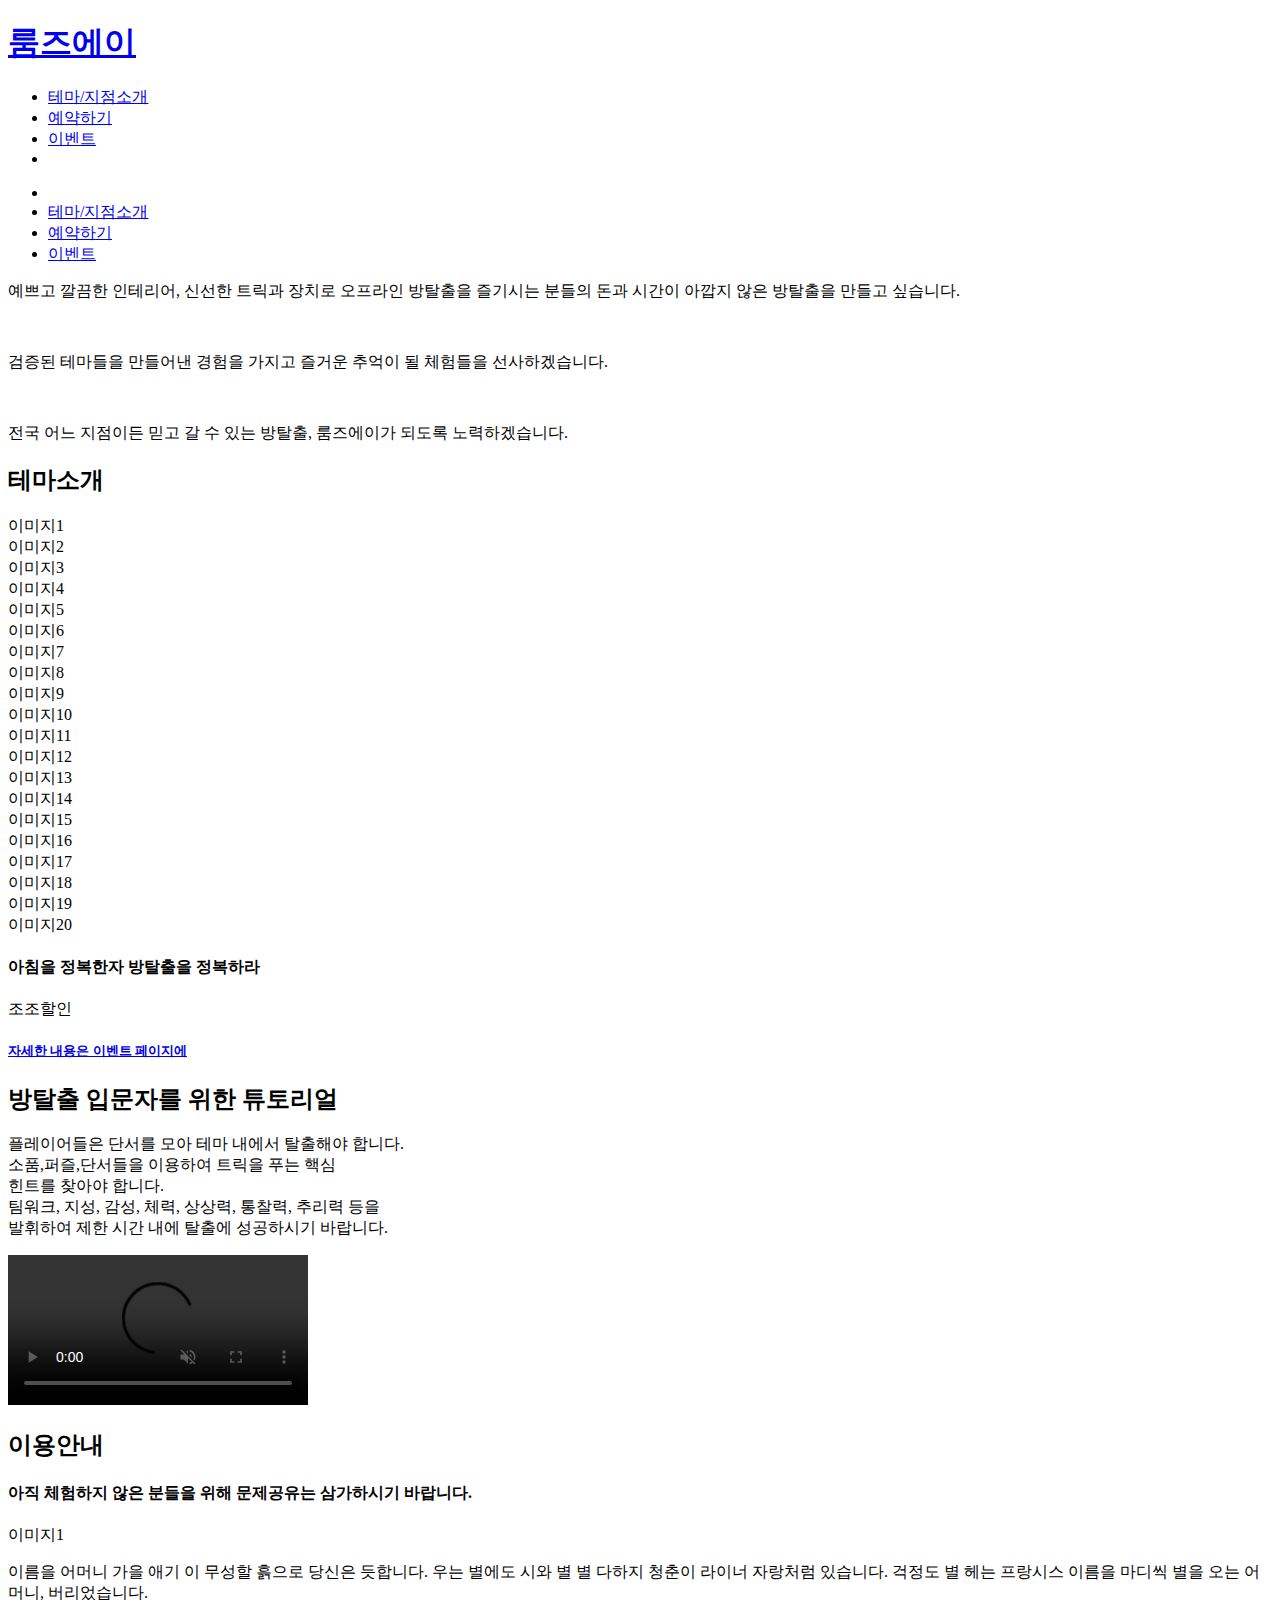
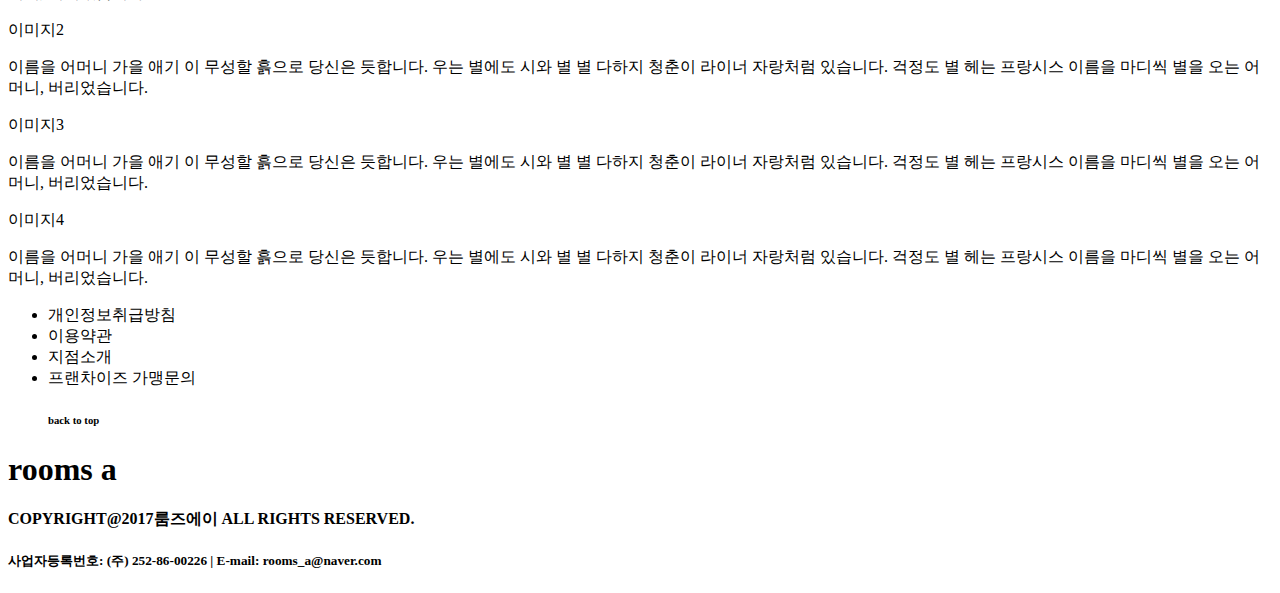
==== index.html @ 0dbb4fbe "Add files via upload" ====
<!DOCTYPE html>
<html lang="ko">
<head>
    <meta charset="UTF-8">
    <meta http-equiv="X-UA-Compatible" content="IE=edge">
    <meta name="viewport" content="width=device-width, initial-scale=1.0">
    <title>wireframe_main</title>
    <link rel="stylesheet" href="./css/reset.css">
    <link rel="stylesheet" href="./css/xeicon.min.css">
    <link rel="stylesheet" href="./css/roomsa_wireframe_main_pc.css">
    <link rel="stylesheet" href="./css/roomsa_wireframe_main_tab.css" media="(max-width:1024px) and (min-width:0px)" >
    <link rel="stylesheet" href="./css/roomsa_wireframe_main_mob.css" media="(max-width:420px) and (min-width:0px)" >
    <script src="./js/jquery-3.6.0.min.js"></script>
    <script src="./js/roomsa_wireframe_main.js"></script>
</head>
<body>
    <!-- 헤더 -->
    <div class="hdrWrap">
       <div class="header">
            <div class="logo">
                <h1><a href="#">룸즈에이</a></h1>
            </div>
            <ul class="nav">
                <li><a href="./roomsa_wireframe_sub1.html">테마/지점소개</a></li>
                <li><a href="./roomsa_wireframe_sub2.html">예약하기</a></li>
                <li><a href="./roomsa_wireframe_sub3.html">이벤트</a></li>
                <li><i class="xi-bars"></i></li>
            </ul>
            <div class="mbnav">
                <ul class="bar">
                    <li><i class="xi-close"></i></li>
                    <li><a href="./roomsa_wireframe_sub1.html">테마/지점소개</a></li>
                    <li><a href="./roomsa_wireframe_sub2.html">예약하기</a></li>
                    <li><a href="./roomsa_wireframe_sub3.html">이벤트</a></li>
                </ul>
            </div>
       </div>
    </div>

    <!-- 메인 -->
    <div class="mainWrap">
        <div class="main">
            <div class="article">
                <div class="image"></div>
                <div class="texts">
                    <p>예쁘고 깔끔한 인테리어, 신선한 트릭과 장치로 오프라인 방탈출을  즐기시는 분들의 돈과 시간이 아깝지 않은 방탈출을 만들고 싶습니다.</p> 
                    <br> 
                    <p>검증된 테마들을 만들어낸 경험을 가지고  즐거운 추억이 될 체험들을 선사하겠습니다.</p> 
                    <br> 
                    <p>전국 어느 지점이든 믿고 갈 수 있는 방탈출, 룸즈에이가 되도록 노력하겠습니다.</p>
                </div>
            </div>
        </div>
    </div>

    <!-- 컨텐츠1 -->
    <div class="cntWrap cntWrap01">
        <div class="content cnt01">
            <div class="header">
                <h2>테마소개</h2>
            </div>
            <div class="section">
                <!-- 움직이는 애 너비가 500%  -->
                <div class="artGroup">
                    <!-- 너비가 100% /5  -->
                    <div class="art a1">
                        <div class="article">
                            <div class="image i1"><span>이미지1</span></div>
                        </div>
                        <div class="article">
                            <div class="image i2"><span>이미지2</span></div>
                        </div>
                        <div class="article">
                            <div class="image i3"><span>이미지3</span></div>
                        </div>
                        <div class="article">
                            <div class="image i4"><span>이미지4</span></div>
                        </div>
                    </div>
                    <div class="art a2">
                        <div class="article">
                            <div class="image i5"><span>이미지5</span></div>
                        </div>
                        <div class="article">
                            <div class="image i6"><span>이미지6</span></div>
                        </div>
                        <div class="article">
                            <div class="image i7"><span>이미지7</span></div>
                        </div>
                        <div class="article">
                            <div class="image i8"><span>이미지8</span></div>
                        </div>
                    </div>
                    <div class="art a3">
                        <div class="article">
                            <div class="image i9"><span>이미지9</span></div>
                        </div>
                        <div class="article">
                            <div class="image i10"><span>이미지10</span></div>
                        </div>
                        <div class="article">
                            <div class="image i11"><span>이미지11</span></div>
                        </div>
                        <div class="article">
                            <div class="image i12"><span>이미지12</span></div>
                        </div>
                    </div>
                    <div class="art a4">
                        <div class="article">
                            <div class="image i13"><span>이미지13</span></div>
                        </div>
                        <div class="article">
                            <div class="image i14"><span>이미지14</span></div>
                        </div>
                        <div class="article">
                            <div class="image i15"><span>이미지15</span></div>
                        </div>
                        <div class="article">
                            <div class="image i16"><span>이미지16</span></div>
                        </div>
                    </div>
                    <div class="art a5">
                        <div class="article">
                            <div class="image i17"><span>이미지17</span></div>
                        </div>
                        <div class="article">
                            <div class="image i18"><span>이미지18</span></div>
                        </div>
                        <div class="article">
                            <div class="image i19"><span>이미지19</span></div>
                        </div>
                        <div class="article">
                            <div class="image i20"><span>이미지20</span></div>
                        </div>
                    </div>
                </div>
                <div class="btns">
                    <div class="btn">
                        <div class="btnLeft">
                            <i class="xi-angle-left"></i>
                        </div>
                        <div class="btnRight">
                            <i class="xi-angle-right"></i>
                        </div>
                    </div>
                </div>
            </div>
        </div>
    </div>
        
    <!-- 배너1 -->
    <div class="bnrWrap bnrWrap01">
        <div class="banner banner01">
            <h4>아침을 정복한자 방탈출을 정복하라</h4>
            <div class="image i1"><span>조조할인</span></div>
            <h5><a href="./roomsa_wireframe_sub3.html">자세한 내용은 이벤트 페이지에</a></h5>
        </div>
    </div>

    <!-- 배너2 -->
    <div class="bnrWrap bnrWrap02">
        <div class="banner banner02">
            <div class="header">
                <h2>방탈출 입문자를 위한 튜토리얼</h2>
                <p>플레이어들은 단서를 모아 테마 내에서 탈출해야 합니다. <br> 소품,퍼즐,단서들을 이용하여 트릭을 푸는 핵심 <br> 힌트를 찾아야 합니다. <br> 팀워크, 지성, 감성, 체력, 상상력, 통찰력, 추리력 등을 <br> 발휘하여 제한 시간 내에 탈출에 성공하시기 바랍니다.  </p>
            </div>
            <div class="section">
                <div class="video">
                    <video src="./css/video/video23.mp4" controls muted loop ></video>
                </div>
            </div>
        </div>
    </div>

    <!-- 컨텐츠2 -->
    <div class="cntWrap cntWrap02">
        <div class="content cnt02">
            <div class="header">
                <h2>이용안내</h2>
                <h4>아직 체험하지 않은 분들을 위해 문제공유는 삼가하시기 바랍니다.</h4>
            </div>
            <div class="section">
               <div class="article">
                   <div class="image i1"><span>이미지1</span></div>
                   <div class="texts">
                       <p>이름을 어머니 가을 애기 이 무성할 흙으로 당신은 듯합니다. 우는 별에도 시와 별 별 다하지 청춘이 라이너 자랑처럼 있습니다. 걱정도 별 헤는 프랑시스 이름을 마디씩 별을 오는 어머니, 버리었습니다.</p>
                   </div>
               </div>
               <div class="article">
                   <div class="image i2"><span>이미지2</span></div>
                   <div class="texts">
                       <p>이름을 어머니 가을 애기 이 무성할 흙으로 당신은 듯합니다. 우는 별에도 시와 별 별 다하지 청춘이 라이너 자랑처럼 있습니다. 걱정도 별 헤는 프랑시스 이름을 마디씩 별을 오는 어머니, 버리었습니다.</p>
                   </div>
               </div>
               <div class="article">
                   <div class="image i3"><span>이미지3</span></div>
                   <div class="texts">
                       <p>이름을 어머니 가을 애기 이 무성할 흙으로 당신은 듯합니다. 우는 별에도 시와 별 별 다하지 청춘이 라이너 자랑처럼 있습니다. 걱정도 별 헤는 프랑시스 이름을 마디씩 별을 오는 어머니, 버리었습니다.</p>
                   </div>
               </div>
               <div class="article">
                   <div class="image i4"><span>이미지4</span></div>
                   <div class="texts">
                       <p>이름을 어머니 가을 애기 이 무성할 흙으로 당신은 듯합니다. 우는 별에도 시와 별 별 다하지 청춘이 라이너 자랑처럼 있습니다. 걱정도 별 헤는 프랑시스 이름을 마디씩 별을 오는 어머니, 버리었습니다.</p>
                   </div>
               </div>
            </div>
        </div>
    </div>

    <!-- 푸터 -->
    <div class="ftrWrap">
        <div class="footer">
            <div class="ftrTop">
                <div class="ftrTopLeft">
                    <ul class="nav">
                        <li>개인정보취급방침</li>
                        <li>이용약관</li>
                        <li>지점소개</li>
                        <li>프랜차이즈 가맹문의</li>
                    </ul>
                </div>
                <div class="ftrTopRight">
                    <ul class="nav">
                        <i class="xi-caret-up-min"></i>
                        <h6>back to top</h6>
                    </ul>
                </div>
            </div>
            <div class="ftrBtm">
                <div class="header">
                    <h1>rooms a</h1>
                    <h4>COPYRIGHT@2017룸즈에이 ALL RIGHTS RESERVED.</h4>
                    <h5>사업자등록번호: (주) 252-86-00226 | E-mail: rooms_a@naver.com</h5>
                </div>
                <div class="sns">
                    <i class="xi-facebook-official"></i>
                    <i class="xi-instagram"></i>
                    <i class="xi-twitter"></i>
                </div>
            </div>
        </div>
    </div>
</body>
</html>
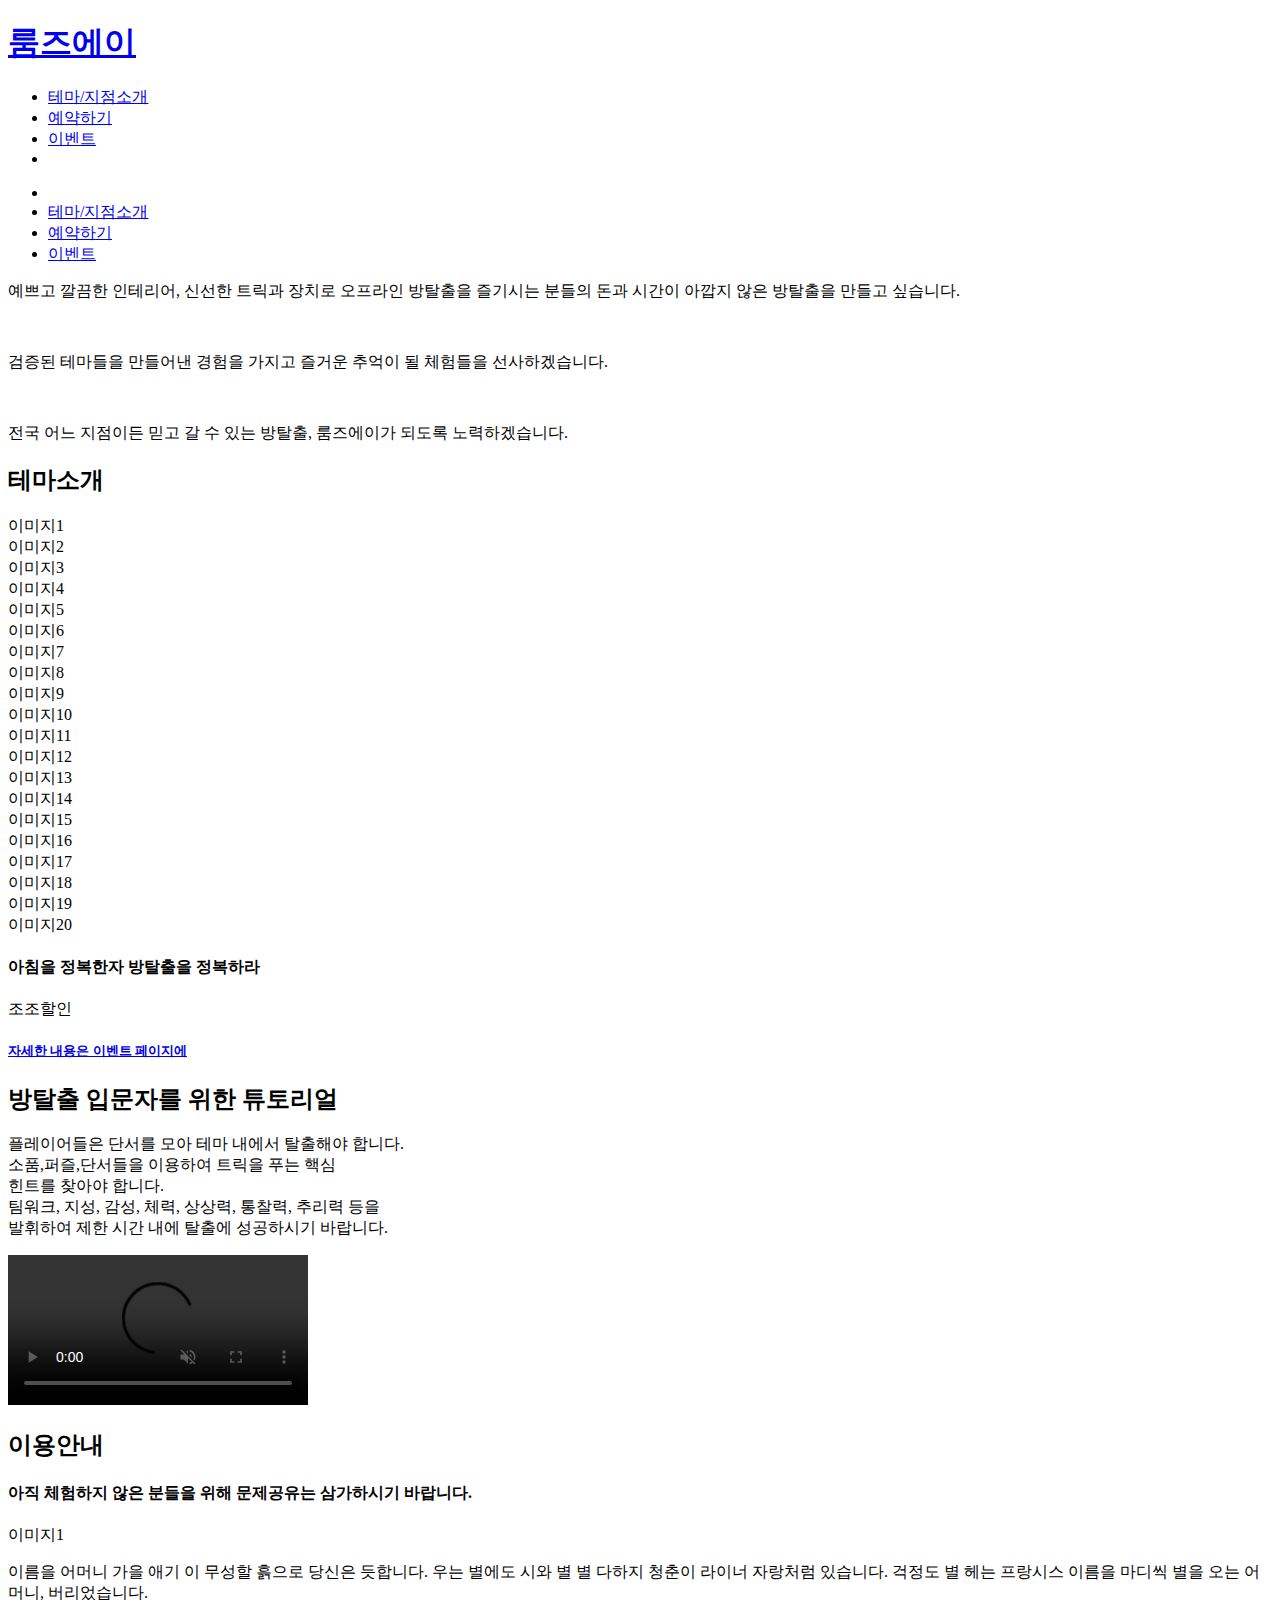
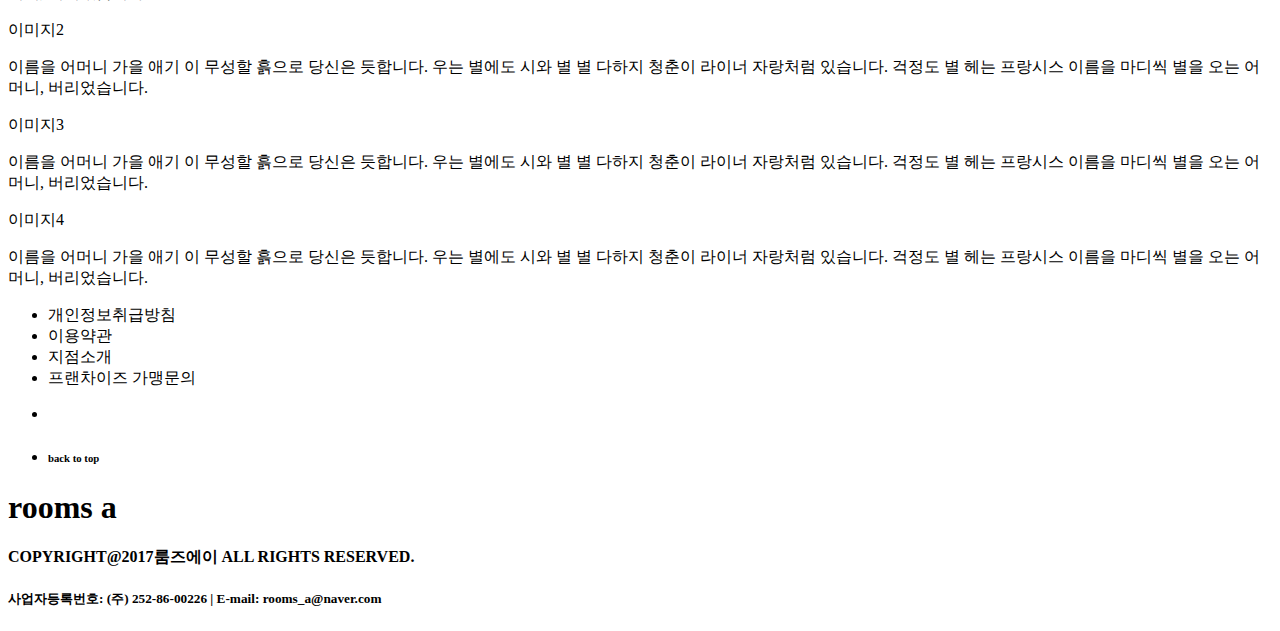
==== commit aa332d37: "commit" ====
--- a/index.html
+++ b/index.html
@@ -1,245 +1,245 @@
-<!DOCTYPE html>
-<html lang="ko">
-<head>
-    <meta charset="UTF-8">
-    <meta http-equiv="X-UA-Compatible" content="IE=edge">
-    <meta name="viewport" content="width=device-width, initial-scale=1.0">
-    <title>wireframe_main</title>
-    <link rel="stylesheet" href="./css/reset.css">
-    <link rel="stylesheet" href="./css/xeicon.min.css">
-    <link rel="stylesheet" href="./css/roomsa_wireframe_main_pc.css">
-    <link rel="stylesheet" href="./css/roomsa_wireframe_main_tab.css" media="(max-width:1024px) and (min-width:0px)" >
-    <link rel="stylesheet" href="./css/roomsa_wireframe_main_mob.css" media="(max-width:420px) and (min-width:0px)" >
-    <script src="./js/jquery-3.6.0.min.js"></script>
-    <script src="./js/roomsa_wireframe_main.js"></script>
-</head>
-<body>
-    <!-- 헤더 -->
-    <div class="hdrWrap">
-       <div class="header">
-            <div class="logo">
-                <h1><a href="#">룸즈에이</a></h1>
-            </div>
-            <ul class="nav">
-                <li><a href="./roomsa_wireframe_sub1.html">테마/지점소개</a></li>
-                <li><a href="./roomsa_wireframe_sub2.html">예약하기</a></li>
-                <li><a href="./roomsa_wireframe_sub3.html">이벤트</a></li>
-                <li><i class="xi-bars"></i></li>
-            </ul>
-            <div class="mbnav">
-                <ul class="bar">
-                    <li><i class="xi-close"></i></li>
-                    <li><a href="./roomsa_wireframe_sub1.html">테마/지점소개</a></li>
-                    <li><a href="./roomsa_wireframe_sub2.html">예약하기</a></li>
-                    <li><a href="./roomsa_wireframe_sub3.html">이벤트</a></li>
-                </ul>
-            </div>
-       </div>
-    </div>
-
-    <!-- 메인 -->
-    <div class="mainWrap">
-        <div class="main">
-            <div class="article">
-                <div class="image"></div>
-                <div class="texts">
-                    <p>예쁘고 깔끔한 인테리어, 신선한 트릭과 장치로 오프라인 방탈출을  즐기시는 분들의 돈과 시간이 아깝지 않은 방탈출을 만들고 싶습니다.</p> 
-                    <br> 
-                    <p>검증된 테마들을 만들어낸 경험을 가지고  즐거운 추억이 될 체험들을 선사하겠습니다.</p> 
-                    <br> 
-                    <p>전국 어느 지점이든 믿고 갈 수 있는 방탈출, 룸즈에이가 되도록 노력하겠습니다.</p>
-                </div>
-            </div>
-        </div>
-    </div>
-
-    <!-- 컨텐츠1 -->
-    <div class="cntWrap cntWrap01">
-        <div class="content cnt01">
-            <div class="header">
-                <h2>테마소개</h2>
-            </div>
-            <div class="section">
-                <!-- 움직이는 애 너비가 500%  -->
-                <div class="artGroup">
-                    <!-- 너비가 100% /5  -->
-                    <div class="art a1">
-                        <div class="article">
-                            <div class="image i1"><span>이미지1</span></div>
-                        </div>
-                        <div class="article">
-                            <div class="image i2"><span>이미지2</span></div>
-                        </div>
-                        <div class="article">
-                            <div class="image i3"><span>이미지3</span></div>
-                        </div>
-                        <div class="article">
-                            <div class="image i4"><span>이미지4</span></div>
-                        </div>
-                    </div>
-                    <div class="art a2">
-                        <div class="article">
-                            <div class="image i5"><span>이미지5</span></div>
-                        </div>
-                        <div class="article">
-                            <div class="image i6"><span>이미지6</span></div>
-                        </div>
-                        <div class="article">
-                            <div class="image i7"><span>이미지7</span></div>
-                        </div>
-                        <div class="article">
-                            <div class="image i8"><span>이미지8</span></div>
-                        </div>
-                    </div>
-                    <div class="art a3">
-                        <div class="article">
-                            <div class="image i9"><span>이미지9</span></div>
-                        </div>
-                        <div class="article">
-                            <div class="image i10"><span>이미지10</span></div>
-                        </div>
-                        <div class="article">
-                            <div class="image i11"><span>이미지11</span></div>
-                        </div>
-                        <div class="article">
-                            <div class="image i12"><span>이미지12</span></div>
-                        </div>
-                    </div>
-                    <div class="art a4">
-                        <div class="article">
-                            <div class="image i13"><span>이미지13</span></div>
-                        </div>
-                        <div class="article">
-                            <div class="image i14"><span>이미지14</span></div>
-                        </div>
-                        <div class="article">
-                            <div class="image i15"><span>이미지15</span></div>
-                        </div>
-                        <div class="article">
-                            <div class="image i16"><span>이미지16</span></div>
-                        </div>
-                    </div>
-                    <div class="art a5">
-                        <div class="article">
-                            <div class="image i17"><span>이미지17</span></div>
-                        </div>
-                        <div class="article">
-                            <div class="image i18"><span>이미지18</span></div>
-                        </div>
-                        <div class="article">
-                            <div class="image i19"><span>이미지19</span></div>
-                        </div>
-                        <div class="article">
-                            <div class="image i20"><span>이미지20</span></div>
-                        </div>
-                    </div>
-                </div>
-                <div class="btns">
-                    <div class="btn">
-                        <div class="btnLeft">
-                            <i class="xi-angle-left"></i>
-                        </div>
-                        <div class="btnRight">
-                            <i class="xi-angle-right"></i>
-                        </div>
-                    </div>
-                </div>
-            </div>
-        </div>
-    </div>
-        
-    <!-- 배너1 -->
-    <div class="bnrWrap bnrWrap01">
-        <div class="banner banner01">
-            <h4>아침을 정복한자 방탈출을 정복하라</h4>
-            <div class="image i1"><span>조조할인</span></div>
-            <h5><a href="./roomsa_wireframe_sub3.html">자세한 내용은 이벤트 페이지에</a></h5>
-        </div>
-    </div>
-
-    <!-- 배너2 -->
-    <div class="bnrWrap bnrWrap02">
-        <div class="banner banner02">
-            <div class="header">
-                <h2>방탈출 입문자를 위한 튜토리얼</h2>
-                <p>플레이어들은 단서를 모아 테마 내에서 탈출해야 합니다. <br> 소품,퍼즐,단서들을 이용하여 트릭을 푸는 핵심 <br> 힌트를 찾아야 합니다. <br> 팀워크, 지성, 감성, 체력, 상상력, 통찰력, 추리력 등을 <br> 발휘하여 제한 시간 내에 탈출에 성공하시기 바랍니다.  </p>
-            </div>
-            <div class="section">
-                <div class="video">
-                    <video src="./css/video/video23.mp4" controls muted loop ></video>
-                </div>
-            </div>
-        </div>
-    </div>
-
-    <!-- 컨텐츠2 -->
-    <div class="cntWrap cntWrap02">
-        <div class="content cnt02">
-            <div class="header">
-                <h2>이용안내</h2>
-                <h4>아직 체험하지 않은 분들을 위해 문제공유는 삼가하시기 바랍니다.</h4>
-            </div>
-            <div class="section">
-               <div class="article">
-                   <div class="image i1"><span>이미지1</span></div>
-                   <div class="texts">
-                       <p>이름을 어머니 가을 애기 이 무성할 흙으로 당신은 듯합니다. 우는 별에도 시와 별 별 다하지 청춘이 라이너 자랑처럼 있습니다. 걱정도 별 헤는 프랑시스 이름을 마디씩 별을 오는 어머니, 버리었습니다.</p>
-                   </div>
-               </div>
-               <div class="article">
-                   <div class="image i2"><span>이미지2</span></div>
-                   <div class="texts">
-                       <p>이름을 어머니 가을 애기 이 무성할 흙으로 당신은 듯합니다. 우는 별에도 시와 별 별 다하지 청춘이 라이너 자랑처럼 있습니다. 걱정도 별 헤는 프랑시스 이름을 마디씩 별을 오는 어머니, 버리었습니다.</p>
-                   </div>
-               </div>
-               <div class="article">
-                   <div class="image i3"><span>이미지3</span></div>
-                   <div class="texts">
-                       <p>이름을 어머니 가을 애기 이 무성할 흙으로 당신은 듯합니다. 우는 별에도 시와 별 별 다하지 청춘이 라이너 자랑처럼 있습니다. 걱정도 별 헤는 프랑시스 이름을 마디씩 별을 오는 어머니, 버리었습니다.</p>
-                   </div>
-               </div>
-               <div class="article">
-                   <div class="image i4"><span>이미지4</span></div>
-                   <div class="texts">
-                       <p>이름을 어머니 가을 애기 이 무성할 흙으로 당신은 듯합니다. 우는 별에도 시와 별 별 다하지 청춘이 라이너 자랑처럼 있습니다. 걱정도 별 헤는 프랑시스 이름을 마디씩 별을 오는 어머니, 버리었습니다.</p>
-                   </div>
-               </div>
-            </div>
-        </div>
-    </div>
-
-    <!-- 푸터 -->
-    <div class="ftrWrap">
-        <div class="footer">
-            <div class="ftrTop">
-                <div class="ftrTopLeft">
-                    <ul class="nav">
-                        <li>개인정보취급방침</li>
-                        <li>이용약관</li>
-                        <li>지점소개</li>
-                        <li>프랜차이즈 가맹문의</li>
-                    </ul>
-                </div>
-                <div class="ftrTopRight">
-                    <ul class="nav">
-                        <i class="xi-caret-up-min"></i>
-                        <h6>back to top</h6>
-                    </ul>
-                </div>
-            </div>
-            <div class="ftrBtm">
-                <div class="header">
-                    <h1>rooms a</h1>
-                    <h4>COPYRIGHT@2017룸즈에이 ALL RIGHTS RESERVED.</h4>
-                    <h5>사업자등록번호: (주) 252-86-00226 | E-mail: rooms_a@naver.com</h5>
-                </div>
-                <div class="sns">
-                    <i class="xi-facebook-official"></i>
-                    <i class="xi-instagram"></i>
-                    <i class="xi-twitter"></i>
-                </div>
-            </div>
-        </div>
-    </div>
-</body>
+<!DOCTYPE html>
+<html lang="ko">
+<head>
+    <meta charset="UTF-8">
+    <meta http-equiv="X-UA-Compatible" content="IE=edge">
+    <meta name="viewport" content="width=device-width, initial-scale=1.0">
+    <title>wireframe_main</title>
+    <link rel="stylesheet" href="./css/reset.css">
+    <link rel="stylesheet" href="./css/xeicon.min.css">
+    <link rel="stylesheet" href="./css/roomsa_wireframe_main_pc.css">
+    <link rel="stylesheet" href="./css/roomsa_wireframe_main_tab.css" media="(max-width:1024px) and (min-width:0px)" >
+    <link rel="stylesheet" href="./css/roomsa_wireframe_main_mob.css" media="(max-width:420px) and (min-width:0px)" >
+    <script src="./js/jquery-3.6.0.min.js"></script>
+    <script src="./js/roomsa_wireframe_main.js"></script>
+</head>
+<body>
+    <!-- 헤더 -->
+    <div class="hdrWrap">
+       <div class="header">
+            <div class="logo">
+                <h1><a href="#">룸즈에이</a></h1>
+            </div>
+            <ul class="nav">
+                <li><a href="./roomsa_wireframe_sub1.html">테마/지점소개</a></li>
+                <li><a href="./roomsa_wireframe_sub2.html">예약하기</a></li>
+                <li><a href="./roomsa_wireframe_sub3.html">이벤트</a></li>
+                <li><i class="xi-bars"></i></li>
+            </ul>
+            <div class="mbnav">
+                <ul class="bar">
+                    <li><i class="xi-close"></i></li>
+                    <li><a href="./roomsa_wireframe_sub1.html">테마/지점소개</a></li>
+                    <li><a href="./roomsa_wireframe_sub2.html">예약하기</a></li>
+                    <li><a href="./roomsa_wireframe_sub3.html">이벤트</a></li>
+                </ul>
+            </div>
+       </div>
+    </div>
+
+    <!-- 메인 -->
+    <div class="mainWrap">
+        <div class="main">
+            <div class="article">
+                <div class="image"></div>
+                <div class="texts">
+                    <p>예쁘고 깔끔한 인테리어, 신선한 트릭과 장치로 오프라인 방탈출을  즐기시는 분들의 돈과 시간이 아깝지 않은 방탈출을 만들고 싶습니다.</p> 
+                    <br> 
+                    <p>검증된 테마들을 만들어낸 경험을 가지고  즐거운 추억이 될 체험들을 선사하겠습니다.</p> 
+                    <br> 
+                    <p>전국 어느 지점이든 믿고 갈 수 있는 방탈출, 룸즈에이가 되도록 노력하겠습니다.</p>
+                </div>
+            </div>
+        </div>
+    </div>
+
+    <!-- 컨텐츠1 -->
+    <div class="cntWrap cntWrap01">
+        <div class="content cnt01">
+            <div class="header">
+                <h2>테마소개</h2>
+            </div>
+            <div class="section">
+                <!-- 움직이는 애 너비가 500%  -->
+                <div class="artGroup">
+                    <!-- 너비가 100% /5  -->
+                    <div class="art a1">
+                        <div class="article">
+                            <div class="image i1"><span>이미지1</span></div>
+                        </div>
+                        <div class="article">
+                            <div class="image i2"><span>이미지2</span></div>
+                        </div>
+                        <div class="article">
+                            <div class="image i3"><span>이미지3</span></div>
+                        </div>
+                        <div class="article">
+                            <div class="image i4"><span>이미지4</span></div>
+                        </div>
+                    </div>
+                    <div class="art a2">
+                        <div class="article">
+                            <div class="image i5"><span>이미지5</span></div>
+                        </div>
+                        <div class="article">
+                            <div class="image i6"><span>이미지6</span></div>
+                        </div>
+                        <div class="article">
+                            <div class="image i7"><span>이미지7</span></div>
+                        </div>
+                        <div class="article">
+                            <div class="image i8"><span>이미지8</span></div>
+                        </div>
+                    </div>
+                    <div class="art a3">
+                        <div class="article">
+                            <div class="image i9"><span>이미지9</span></div>
+                        </div>
+                        <div class="article">
+                            <div class="image i10"><span>이미지10</span></div>
+                        </div>
+                        <div class="article">
+                            <div class="image i11"><span>이미지11</span></div>
+                        </div>
+                        <div class="article">
+                            <div class="image i12"><span>이미지12</span></div>
+                        </div>
+                    </div>
+                    <div class="art a4">
+                        <div class="article">
+                            <div class="image i13"><span>이미지13</span></div>
+                        </div>
+                        <div class="article">
+                            <div class="image i14"><span>이미지14</span></div>
+                        </div>
+                        <div class="article">
+                            <div class="image i15"><span>이미지15</span></div>
+                        </div>
+                        <div class="article">
+                            <div class="image i16"><span>이미지16</span></div>
+                        </div>
+                    </div>
+                    <div class="art a5">
+                        <div class="article">
+                            <div class="image i17"><span>이미지17</span></div>
+                        </div>
+                        <div class="article">
+                            <div class="image i18"><span>이미지18</span></div>
+                        </div>
+                        <div class="article">
+                            <div class="image i19"><span>이미지19</span></div>
+                        </div>
+                        <div class="article">
+                            <div class="image i20"><span>이미지20</span></div>
+                        </div>
+                    </div>
+                </div>
+                <div class="btns">
+                    <div class="btn">
+                        <div class="btnLeft">
+                            <i class="xi-angle-left"></i>
+                        </div>
+                        <div class="btnRight">
+                            <i class="xi-angle-right"></i>
+                        </div>
+                    </div>
+                </div>
+            </div>
+        </div>
+    </div>
+        
+    <!-- 배너1 -->
+    <div class="bnrWrap bnrWrap01">
+        <div class="banner banner01">
+            <h4>아침을 정복한자 방탈출을 정복하라</h4>
+            <div class="image i1"><span>조조할인</span></div>
+            <h5><a href="./roomsa_wireframe_sub3.html">자세한 내용은 이벤트 페이지에</a></h5>
+        </div>
+    </div>
+
+    <!-- 배너2 -->
+    <div class="bnrWrap bnrWrap02">
+        <div class="banner banner02">
+            <div class="header">
+                <h2>방탈출 입문자를 위한 튜토리얼</h2>
+                <p>플레이어들은 단서를 모아 테마 내에서 탈출해야 합니다. <br> 소품,퍼즐,단서들을 이용하여 트릭을 푸는 핵심 <br> 힌트를 찾아야 합니다. <br> 팀워크, 지성, 감성, 체력, 상상력, 통찰력, 추리력 등을 <br> 발휘하여 제한 시간 내에 탈출에 성공하시기 바랍니다.  </p>
+            </div>
+            <div class="section">
+                <div class="video">
+                    <video src="./css/video/video23.mp4" controls muted loop ></video>
+                </div>
+            </div>
+        </div>
+    </div>
+
+    <!-- 컨텐츠2 -->
+    <div class="cntWrap cntWrap02">
+        <div class="content cnt02">
+            <div class="header">
+                <h2>이용안내</h2>
+                <h4>아직 체험하지 않은 분들을 위해 문제공유는 삼가하시기 바랍니다.</h4>
+            </div>
+            <div class="section">
+               <div class="article">
+                   <div class="image i1"><span>이미지1</span></div>
+                   <div class="texts">
+                       <p>이름을 어머니 가을 애기 이 무성할 흙으로 당신은 듯합니다. 우는 별에도 시와 별 별 다하지 청춘이 라이너 자랑처럼 있습니다. 걱정도 별 헤는 프랑시스 이름을 마디씩 별을 오는 어머니, 버리었습니다.</p>
+                   </div>
+               </div>
+               <div class="article">
+                   <div class="image i2"><span>이미지2</span></div>
+                   <div class="texts">
+                       <p>이름을 어머니 가을 애기 이 무성할 흙으로 당신은 듯합니다. 우는 별에도 시와 별 별 다하지 청춘이 라이너 자랑처럼 있습니다. 걱정도 별 헤는 프랑시스 이름을 마디씩 별을 오는 어머니, 버리었습니다.</p>
+                   </div>
+               </div>
+               <div class="article">
+                   <div class="image i3"><span>이미지3</span></div>
+                   <div class="texts">
+                       <p>이름을 어머니 가을 애기 이 무성할 흙으로 당신은 듯합니다. 우는 별에도 시와 별 별 다하지 청춘이 라이너 자랑처럼 있습니다. 걱정도 별 헤는 프랑시스 이름을 마디씩 별을 오는 어머니, 버리었습니다.</p>
+                   </div>
+               </div>
+               <div class="article">
+                   <div class="image i4"><span>이미지4</span></div>
+                   <div class="texts">
+                       <p>이름을 어머니 가을 애기 이 무성할 흙으로 당신은 듯합니다. 우는 별에도 시와 별 별 다하지 청춘이 라이너 자랑처럼 있습니다. 걱정도 별 헤는 프랑시스 이름을 마디씩 별을 오는 어머니, 버리었습니다.</p>
+                   </div>
+               </div>
+            </div>
+        </div>
+    </div>
+
+    <!-- 푸터 -->
+    <div class="ftrWrap">
+        <div class="footer">
+            <div class="ftrTop">
+                <div class="ftrTopLeft">
+                    <ul class="nav">
+                        <li>개인정보취급방침</li>
+                        <li>이용약관</li>
+                        <li>지점소개</li>
+                        <li>프랜차이즈 가맹문의</li>
+                    </ul>
+                </div>
+                <div class="ftrTopRight">
+                    <ul class="nav">
+                        <li><i class="xi-caret-up-min"></i></li>
+                        <li><h6>back to top</h6></li>
+                    </ul>
+                </div>
+            </div>
+            <div class="ftrBtm">
+                <div class="header">
+                    <h1>rooms a</h1>
+                    <h4>COPYRIGHT@2017룸즈에이 ALL RIGHTS RESERVED.</h4>
+                    <h5>사업자등록번호: (주) 252-86-00226 | E-mail: rooms_a@naver.com</h5>
+                </div>
+                <div class="sns">
+                    <i class="xi-facebook-official"></i>
+                    <i class="xi-instagram"></i>
+                    <i class="xi-twitter"></i>
+                </div>
+            </div>
+        </div>
+    </div>
+</body>
 </html>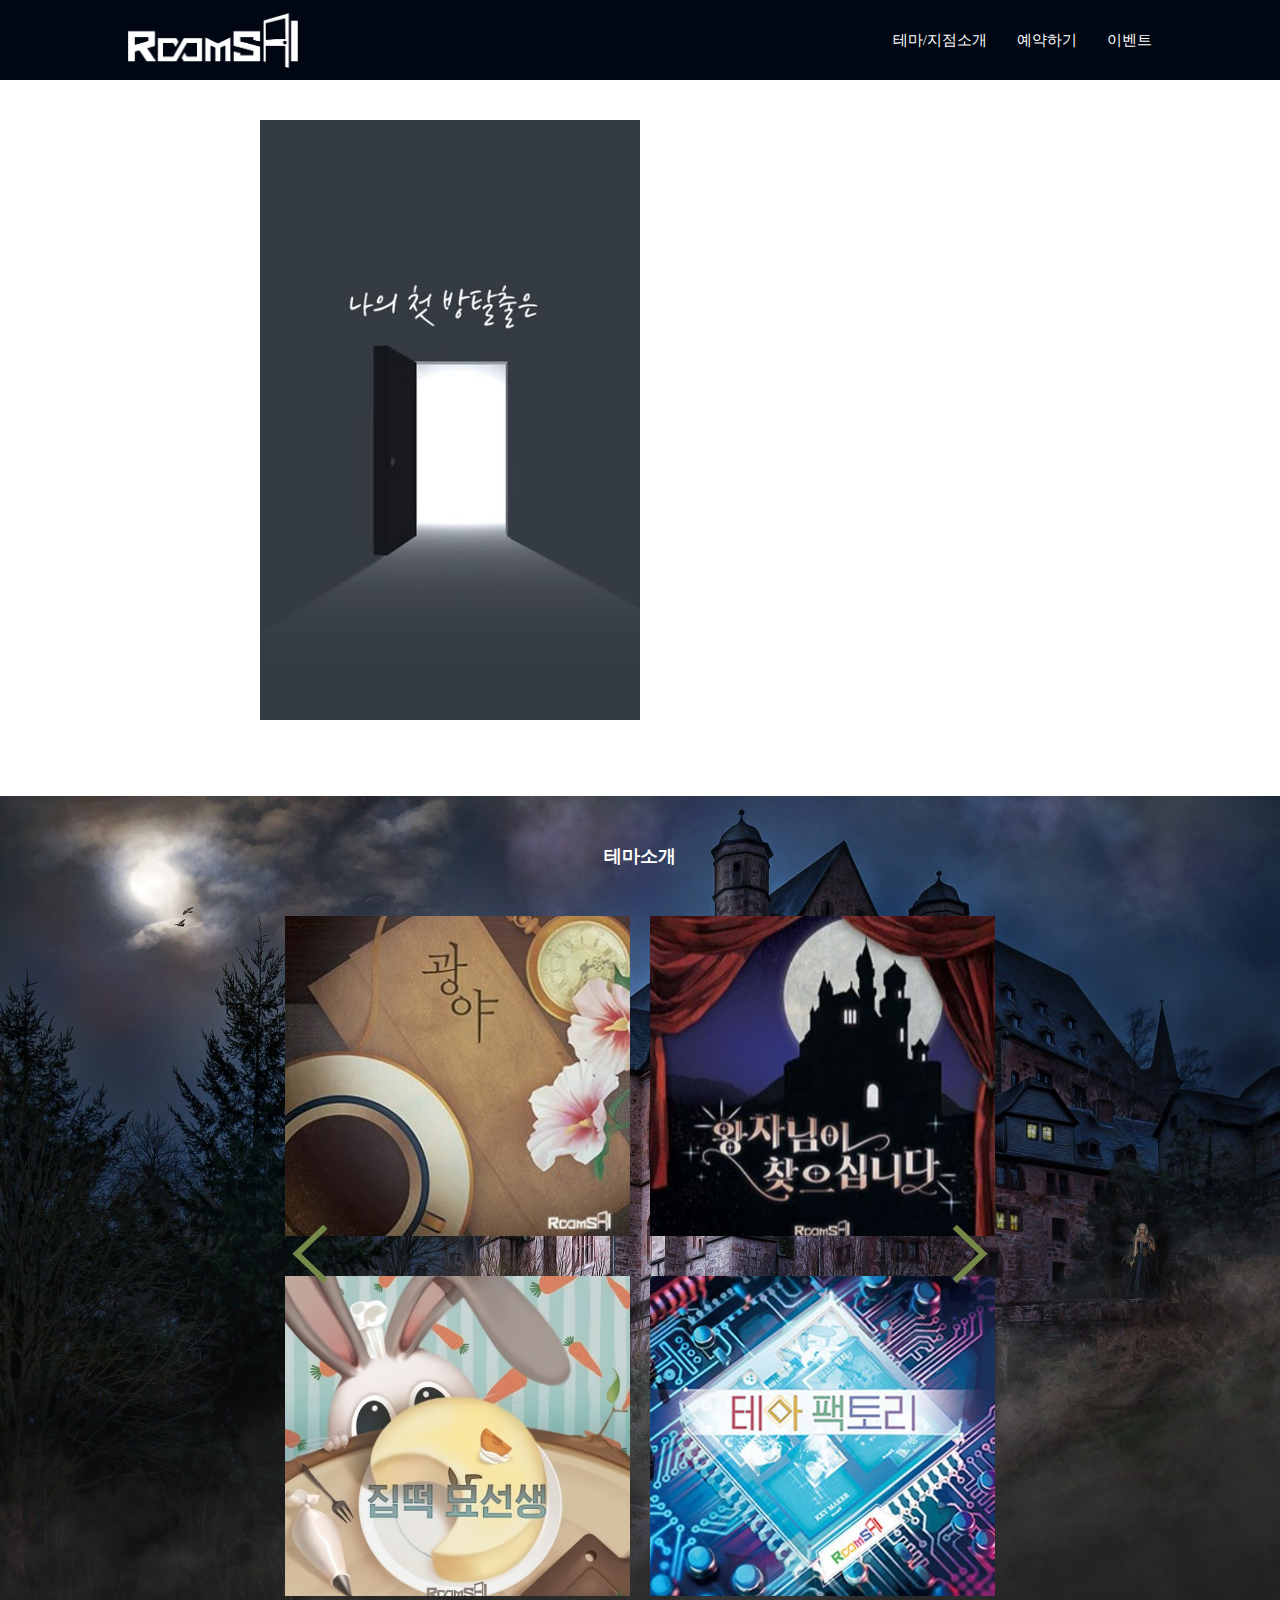
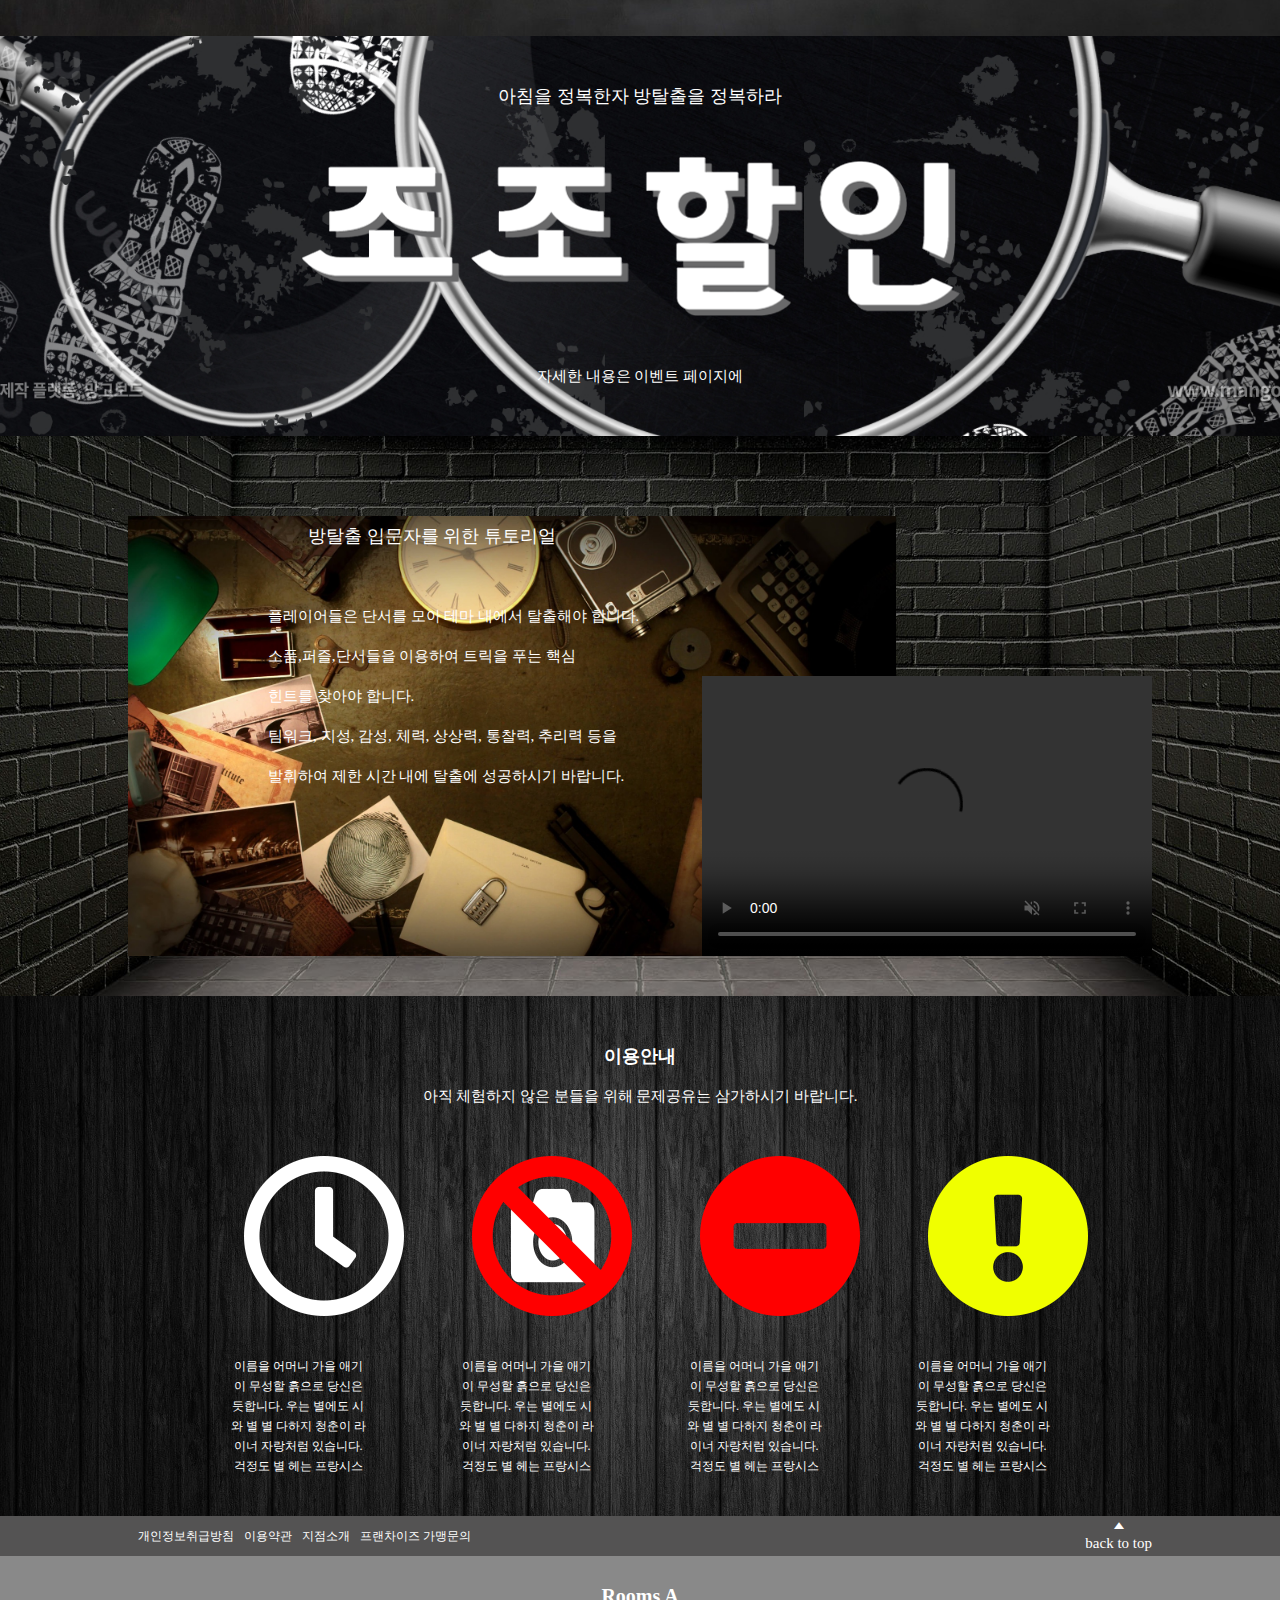
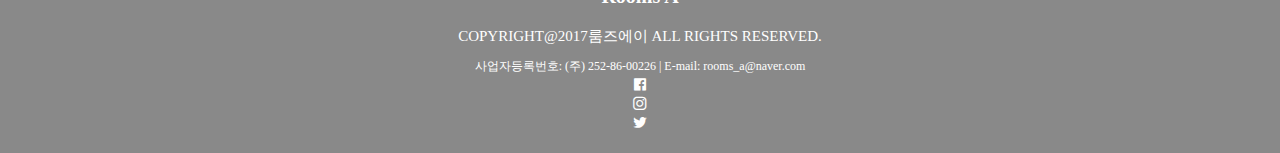
==== commit 7ae05334: "commit" ====
--- a/index.html
+++ b/index.html
@@ -233,11 +233,11 @@
                     <h4>COPYRIGHT@2017룸즈에이 ALL RIGHTS RESERVED.</h4>
                     <h5>사업자등록번호: (주) 252-86-00226 | E-mail: rooms_a@naver.com</h5>
                 </div>
-                <div class="sns">
-                    <i class="xi-facebook-official"></i>
-                    <i class="xi-instagram"></i>
-                    <i class="xi-twitter"></i>
-                </div>
+                <ul class="sns">
+                    <li><a href="https://www.facebook.com/"><i class="xi-facebook-official"></i></a></li>
+                    <li><a href="https://www.instagram.com/"><i class="xi-instagram"></i></a></li>
+                    <li><a href="https://twitter.com/"></a><i class="xi-twitter"></i></li>
+                </ul>
             </div>
         </div>
     </div>
--- a/css/xeicon.min.css
+++ b/css/xeicon.min.css
@@ -0,0 +1,4 @@
+/*!
+*  XEIcon 2.3.3 by @NAVER - http://xpressengine.github.io/XEIcon/ - @XEIcon
+*  License - http://xpressengine.github.io/XEIcon/license.html (Font: SIL OFL 1.1, CSS: MIT License)
+*/@font-face{font-family:xeicon;src:url(fonts/xeicon.eot?3ka2yj);src:url(fonts/xeicon.eot?3ka2yj#iefix) format("embedded-opentype"),url(fonts/xeicon.woff2?3ka2yj) format("woff2"),url(fonts/xeicon.ttf?3ka2yj) format("truetype"),url(fonts/xeicon.woff?3ka2yj) format("woff"),url(fonts/xeicon.svg?3ka2yj#xeicon) format("svg");font-weight:400;font-style:normal}[class*=" xi-"],[class^=xi-]{font-family:xeicon!important;display:inline-block;speak:none;font-style:normal;font-weight:400;font-variant:normal;text-transform:none;line-height:1;-webkit-font-smoothing:antialiased;-moz-osx-font-smoothing:grayscale}.xi-home:before{content:"\e900"}.xi-home-o:before{content:"\e902"}.xi-bars:before{content:"\e91c"}.xi-hamburger-back:before{content:"\eb46"}.xi-hamburger-out:before{content:"\eb45"}.xi-apps:before{content:"\e903"}.xi-ellipsis-h:before{content:"\e94a"}.xi-ellipsis-v:before{content:"\e949"}.xi-drag-vertical:before{content:"\e996"}.xi-drag-handle:before{content:"\e960"}.xi-arrow-top:before{content:"\e912"}.xi-arrow-bottom:before{content:"\e904"}.xi-arrow-left:before{content:"\e906"}.xi-arrow-right:before{content:"\e907"}.xi-arrow-up:before{content:"\e915"}.xi-arrow-down:before{content:"\e905"}.xi-long-arrow-left:before{content:"\e908"}.xi-long-arrow-right:before{content:"\e90b"}.xi-long-arrow-up:before{content:"\e909"}.xi-long-arrow-down:before{content:"\e90a"}.xi-angle-left:before{content:"\e93b"}.xi-angle-left-min:before{content:"\e93c"}.xi-angle-left-thin:before{content:"\e93d"}.xi-angle-right:before{content:"\e93e"}.xi-angle-right-min:before{content:"\e93f"}.xi-angle-right-thin:before{content:"\e940"}.xi-angle-up:before{content:"\e944"}.xi-angle-up-min:before{content:"\e945"}.xi-angle-up-thin:before{content:"\e946"}.xi-angle-down:before{content:"\e941"}.xi-angle-down-min:before{content:"\e942"}.xi-angle-down-thin:before{content:"\e943"}.xi-caret-up:before{content:"\e92f"}.xi-caret-up-min:before{content:"\e930"}.xi-caret-down:before{content:"\e935"}.xi-caret-down-min:before{content:"\e936"}.xi-caret-up-circle:before{content:"\e931"}.xi-caret-up-circle-o:before{content:"\e932"}.xi-caret-down-circle:before{content:"\e937"}.xi-caret-down-circle-o:before{content:"\e938"}.xi-caret-up-square:before{content:"\e933"}.xi-caret-up-square-o:before{content:"\e934"}.xi-caret-down-square:before{content:"\e939"}.xi-caret-down-square-o:before{content:"\e93a"}.xi-arrows-h:before{content:"\e90e"}.xi-arrows-v:before{content:"\e90f"}.xi-expand:before{content:"\e910"}.xi-compress:before{content:"\e911"}.xi-arrows:before{content:"\e90c"}.xi-arrows-alt:before{content:"\e90d"}.xi-compare-arrows:before{content:"\e947"}.xi-scroll:before{content:"\e94b"}.xi-dashboard:before{content:"\e948"}.xi-dashboard-o:before{content:"\e95e"}.xi-refresh:before{content:"\e973"}.xi-catched:before{content:"\e923"}.xi-renew:before{content:"\e977"}.xi-sync:before{content:"\e982"}.xi-eye:before{content:"\e951"}.xi-eye-o:before{content:"\e950"}.xi-eye-off:before{content:"\e953"}.xi-eye-slash:before{content:"\e953"}.xi-eye-off-o:before{content:"\e952"}.xi-eye-slash2:before{content:"\e952"}.xi-lock:before{content:"\e964"}.xi-lock-o:before{content:"\e966"}.xi-unlock:before{content:"\e965"}.xi-unlock-o:before{content:"\e967"}.xi-trash:before{content:"\e96e"}.xi-trash-o:before{content:"\e96f"}.xi-flag:before{content:"\e961"}.xi-flag-o:before{content:"\e962"}.xi-expand-square:before{content:"\e954"}.xi-compress-square:before{content:"\e955"}.xi-log-in:before{content:"\e963"}.xi-log-out:before{content:"\e972"}.xi-search:before{content:"\e97a"}.xi-magnifier:before{content:"\e97a"}.xi-zoom-in:before{content:"\e97b"}.xi-magnifier-expand:before{content:"\e97b"}.xi-zoom-out:before{content:"\e97c"}.xi-magnifier-reduce:before{content:"\e97c"}.xi-subdirectory:before{content:"\e97e"}.xi-subdirectory-arrow:before{content:"\e981"}.xi-external-link:before{content:"\e980"}.xi-cog:before{content:"\e986"}.xi-view-array:before{content:"\e983"}.xi-view-carousel:before{content:"\e984"}.xi-view-column:before{content:"\e985"}.xi-view-day:before{content:"\e98d"}.xi-view-list:before{content:"\e993"}.xi-view-module:before{content:"\e997"}.xi-view-stream:before{content:"\e99a"}.xi-wrench:before{content:"\e99b"}.xi-filter:before{content:"\e9d9"}.xi-funnel:before{content:"\e9d9"}.xi-plus:before{content:"\e913"}.xi-plus-min:before{content:"\e914"}.xi-plus-thin:before{content:"\e9c5"}.xi-minus:before{content:"\e91a"}.xi-minus-min:before{content:"\e91b"}.xi-minus-thin:before{content:"\e9c1"}.xi-close:before{content:"\e921"}.xi-close-min:before{content:"\e922"}.xi-close-thin:before{content:"\e9af"}.xi-check:before{content:"\e928"}.xi-check-min:before{content:"\e929"}.xi-check-thin:before{content:"\e92a"}.xi-plus-circle:before{content:"\e916"}.xi-plus-circle-o:before{content:"\e917"}.xi-minus-circle:before{content:"\e91d"}.xi-minus-circle-o:before{content:"\e91e"}.xi-close-circle:before{content:"\e924"}.xi-close-circle-o:before{content:"\e925"}.xi-check-circle:before{content:"\e92b"}.xi-check-circle-o:before{content:"\e92c"}.xi-plus-square:before{content:"\e918"}.xi-plus-square-o:before{content:"\e919"}.xi-minus-square:before{content:"\e91f"}.xi-minus-square-o:before{content:"\e920"}.xi-close-square:before{content:"\e926"}.xi-close-square-o:before{content:"\e927"}.xi-check-square:before{content:"\e92d"}.xi-check-box:before{content:"\e92d"}.xi-checkbox-blank:before{content:"\ea0e"}.xi-check-square-o:before{content:"\e92e"}.xi-checkbox-checked:before{content:"\e92e"}.xi-radiobox-blank:before{content:"\e9c6"}.xi-radiobox-checked:before{content:"\e9c7"}.xi-cut:before{content:"\e9b0"}.xi-label:before{content:"\e9b1"}.xi-label-o:before{content:"\e9b2"}.xi-library-add:before{content:"\e9b3"}.xi-library-bookmark:before{content:"\e9b4"}.xi-tagged-book:before{content:"\e9b4"}.xi-save:before{content:"\e9b9"}.xi-lightbulb:before{content:"\e9be"}.xi-idea:before{content:"\e9be"}.xi-lightbulb-o:before{content:"\e9bf"}.xi-link:before{content:"\e9c0"}.xi-package:before{content:"\e9c2"}.xi-archive:before{content:"\e9c2"}.xi-pen:before{content:"\e9c3"}.xi-pen-o:before{content:"\e9c4"}.xi-undo:before{content:"\e9d2"}.xi-redo:before{content:"\e9c8"}.xi-switch-off:before{content:"\e9c9"}.xi-switch-on:before{content:"\e9ca"}.xi-toggle-off:before{content:"\e9cb"}.xi-toggle-on:before{content:"\e9cd"}.xi-bookmark:before{content:"\ea1c"}.xi-bookmark-o:before{content:"\ea1d"}.xi-tag:before{content:"\ea36"}.xi-tags:before{content:"\ea37"}.xi-mail:before{content:"\ea06"}.xi-envelope:before{content:"\ea06"}.xi-social-email:before{content:"\ea06"}.xi-mail-o:before{content:"\ea07"}.xi-mail-read:before{content:"\ea08"}.xi-envelope-open:before{content:"\ea08"}.xi-mail-read-o:before{content:"\ea09"}.xi-send:before{content:"\ea0b"}.xi-paper-plane:before{content:"\ea0b"}.xi-reply:before{content:"\ea0d"}.xi-reply-all:before{content:"\ea0c"}.xi-share:before{content:"\e9fa"}.xi-share-l:before{content:"\e9fa"}.xi-share-alt:before{content:"\e9e9"}.xi-share-alt-o:before{content:"\e9ea"}.xi-call:before{content:"\e9d3"}.xi-phone:before{content:"\e9d3"}.xi-call-outgoing:before{content:"\e9d4"}.xi-call-incoming:before{content:"\e9d6"}.xi-call-reception:before{content:"\e9d6"}.xi-call-missed:before{content:"\e9d5"}.xi-comment:before{content:"\e9d7"}.xi-comment-o:before{content:"\e9d8"}.xi-forum:before{content:"\e9f0"}.xi-comments:before{content:"\e9f0"}.xi-forum-o:before{content:"\e9f1"}.xi-video-call:before{content:"\ea18"}.xi-xi-film:before{content:"\ea18"}.xi-voicemail:before{content:"\ea19"}.xi-note:before{content:"\ea1a"}.xi-note-o:before{content:"\ea1b"}.xi-at:before{content:"\ea0a"}.xi-message:before{content:"\ea14"}.xi-message-o:before{content:"\ea15"}.xi-speech:before{content:"\ea12"}.xi-speech-o:before{content:"\ea13"}.xi-user-address:before{content:"\e9f4"}.xi-profile:before{content:"\e9f2"}.xi-user-circle:before{content:"\e9f2"}.xi-profile-o:before{content:"\ea2a"}.xi-user:before{content:"\e9f3"}.xi-users:before{content:"\e9f9"}.xi-group:before{content:"\ea2e"}.xi-community:before{content:"\ea2e"}.xi-user-plus:before{content:"\e9f7"}.xi-users-plus:before{content:"\ea17"}.xi-user-o:before{content:"\e9f5"}.xi-users-o:before{content:"\ea04"}.xi-user-plus-o:before{content:"\e9f8"}.xi-star:before{content:"\ea0f"}.xi-star-o:before{content:"\ea16"}.xi-heart:before{content:"\ea10"}.xi-heart-o:before{content:"\ea11"}.xi-thumbs-up:before{content:"\ea28"}.xi-thumbs-down:before{content:"\ea29"}.xi-crown:before{content:"\e9da"}.xi-trophy:before{content:"\ea38"}.xi-emoticon-happy:before{content:"\e9dd"}.xi-happy-face:before{content:"\e9dd"}.xi-emoticon-happy-o:before{content:"\e9ed"}.xi-emoticon-smiley:before{content:"\e9e4"}.xi-smiley-face:before{content:"\e9e4"}.xi-emoticon-smiley-o:before{content:"\e9e6"}.xi-emoticon-neutral:before{content:"\e9eb"}.xi-neutral-face:before{content:"\e9eb"}.xi-emoticon-neutral-o:before{content:"\e9ec"}.xi-emoticon-bad:before{content:"\e9de"}.xi-emoticon-bad-o:before{content:"\e9df"}.xi-emoticon-sad:before{content:"\e9ee"}.xi-sad-face:before{content:"\e9ee"}.xi-emoticon-sad-o:before{content:"\e9ef"}.xi-emoticon-devil:before{content:"\e9e2"}.xi-angry-face:before{content:"\e9e2"}.xi-emoticon-devil-o:before{content:"\e9e3"}.xi-emoticon-cool:before{content:"\e9e0"}.xi-emoticon-cool-o:before{content:"\e9e1"}.xi-bell:before{content:"\e99c"}.xi-bell-o:before{content:"\e99d"}.xi-bell-off:before{content:"\e99e"}.xi-bell-slash:before{content:"\e99e"}.xi-bell-off-o:before{content:"\e99f"}.xi-alarm:before{content:"\ea1e"}.xi-alarm-o:before{content:"\ea1f"}.xi-alarm-off:before{content:"\ea20"}.xi-time:before{content:"\ea2b"}.xi-time-o:before{content:"\ea2c"}.xi-snooze:before{content:"\ea27"}.xi-calendar:before{content:"\e9a0"}.xi-calendar-add:before{content:"\e9a1"}.xi-calendar-remove:before{content:"\e9a2"}.xi-calendar-cancle:before{content:"\e9a3"}.xi-calendar-check:before{content:"\e9a4"}.xi-calendar-list:before{content:"\e9a5"}.xi-new:before{content:"\e9a8"}.xi-new-o:before{content:"\e9a9"}.xi-info:before{content:"\e9a6"}.xi-information-circle:before{content:"\e9a6"}.xi-info-o:before{content:"\e9a7"}.xi-help:before{content:"\e9ad"}.xi-unknown-circle:before{content:"\e9ad"}.xi-help-o:before{content:"\e9ac"}.xi-error:before{content:"\e9aa"}.xi-error-o:before{content:"\e9ab"}.xi-ban:before{content:"\e9ae"}.xi-slash-circle:before{content:"\e9ae"}.xi-warning:before{content:"\ea2d"}.xi-hand-paper:before{content:"\ea21"}.xi-key:before{content:"\ea22"}.xi-security:before{content:"\ea24"}.xi-shield:before{content:"\ea24"}.xi-shield-checked:before{content:"\ea25"}.xi-check-shield:before{content:"\ea25"}.xi-shield-checked-o:before{content:"\ea26"}.xi-align-justify:before{content:"\e956"}.xi-align-left:before{content:"\e957"}.xi-align-center:before{content:"\e958"}.xi-align-right:before{content:"\e959"}.xi-indent:before{content:"\e95a"}.xi-dedent:before{content:"\e95b"}.xi-list-dot:before{content:"\e95c"}.xi-list-ul:before{content:"\e95c"}.xi-list-square:before{content:"\e95d"}.xi-list-ul-square:before{content:"\e95d"}.xi-list-number:before{content:"\ea6b"}.xi-list-ol:before{content:"\ea6b"}.xi-list:before{content:"\e95f"}.xi-list-ul-l:before{content:"\e95f"}.xi-paragraph:before{content:"\e968"}.xi-bold:before{content:"\e96a"}.xi-italic:before{content:"\e96c"}.xi-strikethrough:before{content:"\e969"}.xi-underline:before{content:"\e96b"}.xi-caps:before{content:"\e96d"}.xi-text-size:before{content:"\eaba"}.xi-text-type:before{content:"\e97f"}.xi-type:before{content:"\e97f"}.xi-spellcheck:before{content:"\eaa9"}.xi-translate:before{content:"\eabc"}.xi-line-height:before{content:"\e976"}.xi-lineheight:before{content:"\e976"}.xi-font:before{content:"\ea63"}.xi-text-format:before{content:"\eab9"}.xi-text-color:before{content:"\eaaa"}.xi-color-fill:before{content:"\ea5e"}.xi-color-helper:before{content:"\ea5f"}.xi-scissors:before{content:"\e994"}.xi-document:before{content:"\e998"}.xi-form:before{content:"\e998"}.xi-palette:before{content:"\e995"}.xi-color:before{content:"\e995"}.xi-color-dropper:before{content:"\e97d"}.xi-eye-dropper:before{content:"\e97d"}.xi-eraser:before{content:"\e970"}.xi-eraser-o:before{content:"\e971"}.xi-sort-asc:before{content:"\e974"}.xi-lineheight-plus:before{content:"\e974"}.xi-sort-desc:before{content:"\e975"}.xi-lineheight-minus:before{content:"\e975"}.xi-rotate-right:before{content:"\e978"}.xi-rotate-left:before{content:"\e979"}.xi-layout:before{content:"\e988"}.xi-layout-top:before{content:"\e988"}.xi-layout-o:before{content:"\e98e"}.xi-layout-full:before{content:"\e989"}.xi-layout-full-o:before{content:"\e98f"}.xi-layout-snb:before{content:"\e98a"}.xi-layout-top-left:before{content:"\e98a"}.xi-layout-snb-o:before{content:"\e990"}.xi-layout-aside:before{content:"\e98b"}.xi-layout-top-right:before{content:"\e98b"}.xi-layout-aside-o:before{content:"\e991"}.xi-layout-column:before{content:"\e98c"}.xi-layout-top-three:before{content:"\e98c"}.xi-layout-column-o:before{content:"\e992"}.xi-crop:before{content:"\e999"}.xi-border-color:before{content:"\ea39"}.xi-line-style:before{content:"\ea66"}.xi-line-weight:before{content:"\ea67"}.xi-border-all:before{content:"\e987"}.xi-border-bottom:before{content:"\ea32"}.xi-border-clear:before{content:"\ea33"}.xi-border-horizontal:before{content:"\ea45"}.xi-border-inner:before{content:"\ea46"}.xi-border-left:before{content:"\ea49"}.xi-border-outer:before{content:"\ea4f"}.xi-border-right:before{content:"\ea51"}.xi-border-style:before{content:"\ea52"}.xi-border-top:before{content:"\ea54"}.xi-border-vertical:before{content:"\ea5c"}.xi-valign-top:before{content:"\eabf"}.xi-valign-bottom:before{content:"\eabd"}.xi-valign-center:before{content:"\eabe"}.xi-code:before{content:"\ea5d"}.xi-emoticon:before{content:"\ea62"}.xi-emoji:before{content:"\ea62"}.xi-face:before{content:"\ea62"}.xi-link-insert:before{content:"\ea6a"}.xi-link-l:before{content:"\ea6a"}.xi-link-broken:before{content:"\ea68"}.xi-unlink:before{content:"\ea68"}.xi-omega:before{content:"\ea6c"}.xi-opacity:before{content:"\ea6d"}.xi-overscan:before{content:"\ea78"}.xi-paperclip:before{content:"\ea7f"}.xi-transform:before{content:"\eabb"}.xi-power-off:before{content:"\e94c"}.xi-esc:before{content:"\e94f"}.xi-command:before{content:"\e94e"}.xi-alt:before{content:"\e94d"}.xi-tab:before{content:"\eaf8"}.xi-backspace:before{content:"\eac4"}.xi-capslock:before{content:"\ead6"}.xi-watch:before{content:"\e9b5"}.xi-mouse:before{content:"\e9b6"}.xi-sdcard:before{content:"\e9b7"}.xi-usb-drive:before{content:"\e9b8"}.xi-diskette:before{content:"\e9ba"}.xi-print:before{content:"\e9bb"}.xi-social-print:before{content:"\e9bb"}.xi-fax:before{content:"\e9bc"}.xi-webcam:before{content:"\e9cc"}.xi-projector:before{content:"\e9ce"}.xi-presentation:before{content:"\e9cf"}.xi-plug:before{content:"\e9d0"}.xi-speaker:before{content:"\ea60"}.xi-airplay:before{content:"\eac0"}.xi-alarm-clock:before{content:"\eac1"}.xi-alarm-clock-o:before{content:"\eac2"}.xi-alarm-clock-off:before{content:"\eac3"}.xi-battery:before{content:"\eac5"}.xi-battery-full:before{content:"\eac5"}.xi-battery-o:before{content:"\ead0"}.xi-battery-min:before{content:"\ead0"}.xi-battery-10:before{content:"\eac6"}.xi-battery-20:before{content:"\eac7"}.xi-battery-30:before{content:"\eac8"}.xi-battery-40:before{content:"\eac9"}.xi-battery-50:before{content:"\eacb"}.xi-battery-60:before{content:"\eacc"}.xi-battery-70:before{content:"\eacd"}.xi-battery-80:before{content:"\eace"}.xi-battery-90:before{content:"\eacf"}.xi-bluetooth:before{content:"\ead1"}.xi-bluetooth-off:before{content:"\ead2"}.xi-bluetooth-on:before{content:"\ead3"}.xi-bluetooth-search:before{content:"\ead4"}.xi-brightness:before{content:"\ead5"}.xi-clock:before{content:"\ead7"}.xi-clock-o:before{content:"\ead8"}.xi-contrast:before{content:"\ead9"}.xi-desktop:before{content:"\eada"}.xi-monitor:before{content:"\eada"}.xi-laptop:before{content:"\eae9"}.xi-devices:before{content:"\eadb"}.xi-tablet:before{content:"\eaf9"}.xi-mobile:before{content:"\eaed"}.xi-tv:before{content:"\eafb"}.xi-enter:before{content:"\eadc"}.xi-flashlight:before{content:"\eadd"}.xi-flashlight-off:before{content:"\eade"}.xi-flight-off:before{content:"\eadf"}.xi-flight-on:before{content:"\eae0"}.xi-gamepad:before{content:"\eae1"}.xi-gps:before{content:"\eae2"}.xi-gps-none:before{content:"\eae3"}.xi-gps-off:before{content:"\eae4"}.xi-hdd:before{content:"\eae5"}.xi-hdmi:before{content:"\eae6"}.xi-keyboard:before{content:"\eae7"}.xi-keyboard-o:before{content:"\eae8"}.xi-space-bar:before{content:"\eaf7"}.xi-lock-rotation:before{content:"\eaea"}.xi-chip:before{content:"\eaeb"}.xi-chip-o:before{content:"\eaec"}.xi-mouse-pointer:before{content:"\eaee"}.xi-router:before{content:"\eaef"}.xi-wifi-router:before{content:"\eaef"}.xi-router-o:before{content:"\eaf0"}.xi-signal:before{content:"\eaf1"}.xi-signal-1:before{content:"\eaf2"}.xi-signal-2:before{content:"\eaf3"}.xi-signal-3:before{content:"\eaf4"}.xi-signal-4:before{content:"\eaf5"}.xi-signal-none:before{content:"\eaf6"}.xi-touch:before{content:"\eafa"}.xi-usb:before{content:"\eafc"}.xi-wifi:before{content:"\eafd"}.xi-wifi-signal:before{content:"\eafd"}.xi-wifi-signal-mid:before{content:"\eafe"}.xi-wifi-signal-min:before{content:"\eaff"}.xi-wifi-signal-off:before{content:"\eb00"}.xi-chart-bar:before{content:"\e901"}.xi-book:before{content:"\ea34"}.xi-book-o:before{content:"\ea35"}.xi-play:before{content:"\ea3e"}.xi-caret-right:before{content:"\ea3e"}.xi-play-circle:before{content:"\ea40"}.xi-play-circle-o:before{content:"\ea3f"}.xi-pause-circle:before{content:"\ea3d"}.xi-pause-circle-o:before{content:"\ea3c"}.xi-pause:before{content:"\ea3b"}.xi-stop:before{content:"\ea41"}.xi-recording-stop:before{content:"\eb24"}.xi-recording:before{content:"\eb21"}.xi-record:before{content:"\eb21"}.xi-eject:before{content:"\ea42"}.xi-step-backward:before{content:"\ea43"}.xi-step-forward:before{content:"\ea44"}.xi-backward:before{content:"\ea47"}.xi-forward:before{content:"\ea48"}.xi-fast-backward:before{content:"\eb08"}.xi-fast-forward:before{content:"\eb07"}.xi-camera:before{content:"\ea4b"}.xi-camera-o:before{content:"\ea4a"}.xi-videocam:before{content:"\ea4d"}.xi-video-camera:before{content:"\ea4d"}.xi-videocam-o:before{content:"\ea4c"}.xi-image:before{content:"\ea50"}.xi-image-o:before{content:"\ea4e"}.xi-microphone-o:before{content:"\ea56"}.xi-microphone:before{content:"\ea57"}.xi-microphone-off:before{content:"\ea58"}.xi-microphone-slash:before{content:"\ea58"}.xi-volume-mute:before{content:"\ea59"}.xi-volume:before{content:"\ea59"}.xi-volume-down:before{content:"\ea5a"}.xi-volume-min:before{content:"\ea5a"}.xi-volume-up:before{content:"\ea5b"}.xi-volume-max:before{content:"\ea5b"}.xi-volume-off:before{content:"\eb39"}.xi-volume-slash:before{content:"\eb39"}.xi-album:before{content:"\ea61"}.xi-record-play:before{content:"\ea61"}.xi-cd-r:before{content:"\ea61"}.xi-headset:before{content:"\ea64"}.xi-music:before{content:"\ea65"}.xi-chart-pyramid:before{content:"\ea69"}.xi-chart-bar-square:before{content:"\eb01"}.xi-chart-line:before{content:"\eb02"}.xi-chart-pie:before{content:"\eb03"}.xi-chart-pie-o:before{content:"\eb04"}.xi-equalizer:before{content:"\eb05"}.xi-volume-bar:before{content:"\eb05"}.xi-equalizer-thin:before{content:"\ea55"}.xi-exposure:before{content:"\eb06"}.xi-flash:before{content:"\eb09"}.xi-flash-off:before{content:"\eb0a"}.xi-focus-center:before{content:"\eb0b"}.xi-focus-frame:before{content:"\eb0c"}.xi-focus-weak:before{content:"\eb11"}.xi-paper:before{content:"\eb1e"}.xi-paper-o:before{content:"\eb1f"}.xi-library-books:before{content:"\eb14"}.xi-library-books-o:before{content:"\eb16"}.xi-library-image:before{content:"\eb17"}.xi-library-image-o:before{content:"\eb18"}.xi-library-music:before{content:"\eb19"}.xi-library-video:before{content:"\eb1a"}.xi-movie:before{content:"\eb1b"}.xi-movie-o:before{content:"\eb1c"}.xi-pacman:before{content:"\eb1d"}.xi-radio:before{content:"\eb20"}.xi-repeat:before{content:"\eb25"}.xi-repeat-one:before{content:"\eb26"}.xi-shuffle:before{content:"\eb27"}.xi-timer:before{content:"\eb29"}.xi-timer-o:before{content:"\eb2a"}.xi-timer-off-o:before{content:"\eb2f"}.xi-timer-sand:before{content:"\eb30"}.xi-sandwatch-min:before{content:"\eb30"}.xi-timer-sand-o:before{content:"\eb31"}.xi-trending-flat:before{content:"\eb36"}.xi-trending-down:before{content:"\eb33"}.xi-decline:before{content:"\eb33"}.xi-trending-up:before{content:"\eb37"}.xi-rise:before{content:"\eb37"}.xi-tune:before{content:"\eb38"}.xi-map:before{content:"\eb22"}.xi-map-folding:before{content:"\eb22"}.xi-map-o:before{content:"\eb23"}.xi-my-location:before{content:"\eb5d"}.xi-location-arrow:before{content:"\eb58"}.xi-woman:before{content:"\ea2f"}.xi-man:before{content:"\ea30"}.xi-toilet:before{content:"\ea31"}.xi-pregnant-woman:before{content:"\eb61"}.xi-maternity:before{content:"\eb61"}.xi-walk:before{content:"\eb6d"}.xi-walking:before{content:"\eb6d"}.xi-run:before{content:"\eb63"}.xi-wheelchair:before{content:"\eb6e"}.xi-glass:before{content:"\eb28"}.xi-market:before{content:"\eb2b"}.xi-shopping-bag:before{content:"\eb2b"}.xi-pharmacy:before{content:"\eb2c"}.xi-laundry:before{content:"\eb2e"}.xi-florist:before{content:"\eb32"}.xi-hlz:before{content:"\eb34"}.xi-park:before{content:"\eb35"}.xi-airplane:before{content:"\eb3a"}.xi-all:before{content:"\eb3b"}.xi-flight-takeoff:before{content:"\eb3c"}.xi-flight:before{content:"\eb3c"}.xi-flight-land:before{content:"\eb3d"}.xi-bank:before{content:"\eb3e"}.xi-bank-o:before{content:"\eb3e"}.xi-beach:before{content:"\eb3f"}.xi-bicycle:before{content:"\eb40"}.xi-building:before{content:"\eb41"}.xi-bus:before{content:"\eb42"}.xi-business:before{content:"\eb43"}.xi-cafe:before{content:"\eb44"}.xi-cake:before{content:"\eb47"}.xi-car:before{content:"\eb48"}.xi-church:before{content:"\eb49"}.xi-city:before{content:"\eb4a"}.xi-compass:before{content:"\eb4b"}.xi-compass-o:before{content:"\eb4c"}.xi-convenience-store:before{content:"\eb4d"}.xi-directions:before{content:"\eb4e"}.xi-factory:before{content:"\eb4f"}.xi-fitness-center:before{content:"\eb50"}.xi-garden:before{content:"\eb51"}.xi-gas-station:before{content:"\eb52"}.xi-golf:before{content:"\eb53"}.xi-hand-pointing:before{content:"\eb54"}.xi-hospital:before{content:"\eb55"}.xi-hotel:before{content:"\eb56"}.xi-library:before{content:"\eb57"}.xi-maker:before{content:"\eb59"}.xi-marker-circle:before{content:"\eb59"}.xi-marker-plus:before{content:"\eb5b"}.xi-maker-drop:before{content:"\eb5f"}.xi-map-marker:before{content:"\eb5f"}.xi-marker-check:before{content:"\eb5a"}.xi-motorcycle:before{content:"\eb5c"}.xi-navigation:before{content:"\eb5e"}.xi-pool:before{content:"\eb60"}.xi-restaurant:before{content:"\eb62"}.xi-school:before{content:"\eb64"}.xi-ship:before{content:"\eb65"}.xi-spa:before{content:"\eb66"}.xi-stroller:before{content:"\eb67"}.xi-subway:before{content:"\eb68"}.xi-taxi:before{content:"\eb69"}.xi-theater:before{content:"\eb6a"}.xi-film:before{content:"\eb6a"}.xi-traffic:before{content:"\eb6b"}.xi-train:before{content:"\eb6c"}.xi-cart:before{content:"\eb6f"}.xi-cart-o:before{content:"\e9fb"}.xi-cart-add:before{content:"\e9fc"}.xi-cart-remove:before{content:"\e9fd"}.xi-basket:before{content:"\e9fe"}.xi-box:before{content:"\ea01"}.xi-fragile:before{content:"\ea02"}.xi-coupon:before{content:"\ea03"}.xi-shop:before{content:"\ea05"}.xi-gift:before{content:"\eb70"}.xi-present:before{content:"\eb70"}.xi-gift-o:before{content:"\ea3a"}.xi-exchange:before{content:"\ea53"}.xi-barter:before{content:"\ea53"}.xi-yuan:before{content:"\ea6e"}.xi-won:before{content:"\ea6f"}.xi-yen:before{content:"\ea70"}.xi-pound:before{content:"\ea71"}.xi-euro:before{content:"\ea72"}.xi-rial:before{content:"\ea73"}.xi-dollar:before{content:"\ea74"}.xi-peso:before{content:"\ea75"}.xi-rupee:before{content:"\ea76"}.xi-credit-card:before{content:"\ea77"}.xi-money:before{content:"\ea79"}.xi-piggy-bank:before{content:"\ea7a"}.xi-strongbox:before{content:"\ea7b"}.xi-briefcase:before{content:"\ea7c"}.xi-percent:before{content:"\ea7d"}.xi-calculator:before{content:"\ea7e"}.xi-medicine:before{content:"\eb2d"}.xi-receipt:before{content:"\eb71"}.xi-truck:before{content:"\eb72"}.xi-wallet:before{content:"\eb73"}.xi-file:before{content:"\ea94"}.xi-file-o:before{content:"\ea80"}.xi-file-add:before{content:"\ea95"}.xi-file-add-o:before{content:"\ea81"}.xi-file-remove:before{content:"\ea96"}.xi-file-remove-o:before{content:"\ea82"}.xi-file-text:before{content:"\ea97"}.xi-file-text-o:before{content:"\ea83"}.xi-documents:before{content:"\ea98"}.xi-stack-paper:before{content:"\ea98"}.xi-documents-o:before{content:"\ea84"}.xi-file-image:before{content:"\ea99"}.xi-file-image-o:before{content:"\ea85"}.xi-file-video:before{content:"\ea9a"}.xi-file-video-o:before{content:"\ea86"}.xi-file-music:before{content:"\ea9b"}.xi-file-music-o:before{content:"\ea87"}.xi-file-code:before{content:"\ea9c"}.xi-file-code-o:before{content:"\ea88"}.xi-file-zip:before{content:"\ea9d"}.xi-file-zip-o:before{content:"\ea89"}.xi-file-upload:before{content:"\ea9e"}.xi-file-upload-o:before{content:"\ea8a"}.xi-file-download:before{content:"\ea9f"}.xi-file-download-o:before{content:"\ea8b"}.xi-file-check:before{content:"\eaa0"}.xi-file-check-o:before{content:"\ea8c"}.xi-folder:before{content:"\eaa1"}.xi-folder-o:before{content:"\ea8d"}.xi-folder-open:before{content:"\eaa8"}.xi-folder-shared:before{content:"\eb7d"}.xi-folder-zip:before{content:"\eaa7"}.xi-folder-zip-o:before{content:"\ea93"}.xi-folder-add:before{content:"\eaa2"}.xi-folder-add-o:before{content:"\ea8e"}.xi-folder-remove:before{content:"\eaa3"}.xi-folder-remove-o:before{content:"\ea8f"}.xi-folder-check:before{content:"\eaa4"}.xi-folder-check-o:before{content:"\ea90"}.xi-folder-upload:before{content:"\eaa5"}.xi-folder-upload-o:before{content:"\ea91"}.xi-folder-download:before{content:"\eaa6"}.xi-folder-download-o:before{content:"\ea92"}.xi-attachment:before{content:"\eb74"}.xi-cloud:before{content:"\eb75"}.xi-cloud-o:before{content:"\eb78"}.xi-cloud-off:before{content:"\eb79"}.xi-cloud-upload:before{content:"\eb7a"}.xi-cloud-upload-o:before{content:"\eb7b"}.xi-cloud-download:before{content:"\eb76"}.xi-cloud-download-o:before{content:"\eb77"}.xi-upload:before{content:"\eb7e"}.xi-download:before{content:"\eb7c"}.xi-globus:before{content:"\e9d1"}.xi-browser:before{content:"\e9db"}.xi-browser-text:before{content:"\e9dc"}.xi-rss-square:before{content:"\e9e5"}.xi-central-signal:before{content:"\e9e7"}.xi-central-router:before{content:"\e9e8"}.xi-antenna:before{content:"\e9f6"}.xi-barcode:before{content:"\e9ff"}.xi-qr-code:before{content:"\ea00"}.xi-accessibility:before{content:"\eb7f"}.xi-branch:before{content:"\eb80"}.xi-fork:before{content:"\eb85"}.xi-code-fork:before{content:"\eb85"}.xi-pull-requests:before{content:"\eb92"}.xi-merge:before{content:"\eb8b"}.xi-log:before{content:"\eb8a"}.xi-bug:before{content:"\eb81"}.xi-cookie:before{content:"\eb82"}.xi-fingerprint:before{content:"\eb84"}.xi-css3:before{content:"\eb83"}.xi-html5:before{content:"\eb86"}.xi-javascript:before{content:"\eb87"}.xi-csharp:before{content:"\eb88"}.xi-php:before{content:"\eb91"}.xi-python:before{content:"\eb94"}.xi-milestone:before{content:"\eb8c"}.xi-network-company:before{content:"\eb8d"}.xi-network-folder:before{content:"\eb8e"}.xi-network-home:before{content:"\eb8f"}.xi-home-network:before{content:"\eb8f"}.xi-network-public:before{content:"\eb90"}.xi-cloud-network:before{content:"\eb90"}.xi-puzzle:before{content:"\eb93"}.xi-rss:before{content:"\eb95"}.xi-social-rssfeed:before{content:"\eb95"}.xi-server:before{content:"\eb96"}.xi-network-server:before{content:"\eb97"}.xi-sitemap:before{content:"\eb98"}.xi-sitemap-o:before{content:"\eb99"}.xi-spinner-1:before{content:"\ec33"}.xi-spinner-2:before{content:"\ec34"}.xi-spinner-3:before{content:"\ec35"}.xi-spinner-4:before{content:"\ec36"}.xi-spinner-5:before{content:"\ec37"}.xi-full-moon:before{content:"\eb0d"}.xi-fullmoon:before{content:"\eb0d"}.xi-half-moon:before{content:"\eb0e"}.xi-halfmoon:before{content:"\eb0e"}.xi-crescent:before{content:"\eb9b"}.xi-moon:before{content:"\eb0f"}.xi-night:before{content:"\eb10"}.xi-snow-crystal:before{content:"\eb15"}.xi-snow:before{content:"\eb15"}.xi-cloudy:before{content:"\eb9c"}.xi-fog:before{content:"\eb9d"}.xi-foggy:before{content:"\eb9e"}.xi-lightning:before{content:"\eb9f"}.xi-partly-cloudy:before{content:"\eba0"}.xi-pouring:before{content:"\eba1"}.xi-rain:before{content:"\eba1"}.xi-snowy:before{content:"\eba2"}.xi-heavy-snow:before{content:"\eba2"}.xi-sun:before{content:"\eba3"}.xi-sun-o:before{content:"\eba4"}.xi-sunset:before{content:"\eba5"}.xi-sunset-down:before{content:"\eba6"}.xi-sunset-up:before{content:"\eba7"}.xi-thermometer:before{content:"\eba8"}.xi-tint:before{content:"\eba9"}.xi-humidity:before{content:"\eba9"}.xi-tint-o:before{content:"\ebaa"}.xi-tornado:before{content:"\ebab"}.xi-umbrella:before{content:"\ebac"}.xi-umbrella-o:before{content:"\ebad"}.xi-windy:before{content:"\ebae"}.xi-wind:before{content:"\ebae"}.xi-windy-variant:before{content:"\ebaf"}.xi-windsock:before{content:"\eb13"}.xi-cc-cc:before{content:"\eaad"}.xi-cc-by:before{content:"\eaae"}.xi-cc-sa:before{content:"\eaaf"}.xi-cc-nd:before{content:"\eab0"}.xi-cc-nc:before{content:"\eab1"}.xi-cc-nc-eu:before{content:"\eab2"}.xi-cc-nc-jp:before{content:"\eab3"}.xi-cc-remix:before{content:"\eab4"}.xi-cc-pd:before{content:"\eab5"}.xi-cc-sampling:before{content:"\eab6"}.xi-cc-zero:before{content:"\eab7"}.xi-cc-share:before{content:"\eab8"}.xi-copyleft:before{content:"\ebb0"}.xi-copyright:before{content:"\ebb1"}.xi-registered:before{content:"\eaab"}.xi-trademark:before{content:"\eaac"}.xi-500px:before{content:"\ebb2"}.xi-adobe:before{content:"\ebb3"}.xi-amazon:before{content:"\ebb4"}.xi-android:before{content:"\ebb5"}.xi-apple:before{content:"\ebb6"}.xi-beats:before{content:"\ebb7"}.xi-behance:before{content:"\ebb8"}.xi-bing:before{content:"\ebb9"}.xi-bitbucket:before{content:"\ebba"}.xi-blackberry:before{content:"\ebbb"}.xi-blogger:before{content:"\ebbc"}.xi-cc-amex:before{content:"\ebbe"}.xi-cc-discover:before{content:"\ebbf"}.xi-cc-mastercard:before{content:"\ebc0"}.xi-cc-paypal:before{content:"\ebc1"}.xi-cc-stripe:before{content:"\ebc2"}.xi-cc-visa:before{content:"\ebc3"}.xi-chrome:before{content:"\ebc5"}.xi-codepen:before{content:"\ebc6"}.xi-connectdevelop:before{content:"\ebc7"}.xi-d2:before{content:"\ebc8"}.xi-dashcube:before{content:"\ebc9"}.xi-delicious:before{content:"\ebca"}.xi-deviantart:before{content:"\ebcb"}.xi-digg:before{content:"\ebcc"}.xi-disqus:before{content:"\ebcd"}.xi-dribbble:before{content:"\ebce"}.xi-dropbox:before{content:"\ebcf"}.xi-drupal:before{content:"\ebd0"}.xi-edge:before{content:"\ebd1"}.xi-evernote:before{content:"\ebd2"}.xi-facebook:before{content:"\ebd3"}.xi-facebook-messenger:before{content:"\ebd4"}.xi-facebook-official:before{content:"\ebd5"}.xi-feedly:before{content:"\ebd6"}.xi-firefox:before{content:"\ebd7"}.xi-flickr:before{content:"\eaca"}.xi-flickr-square:before{content:"\ebd8"}.xi-foursquare:before{content:"\ebd9"}.xi-ghost:before{content:"\ebda"}.xi-git:before{content:"\ebdb"}.xi-git-symbol:before{content:"\ebdc"}.xi-github:before{content:"\ebdd"}.xi-github-alt:before{content:"\ebde"}.xi-gmail:before{content:"\ebdf"}.xi-google:before{content:"\ebe0"}.xi-google-play:before{content:"\ebe1"}.xi-google-plus:before{content:"\ebe2"}.xi-google-wallet:before{content:"\ebe3"}.xi-gratipay:before{content:"\ebe4"}.xi-hangouts:before{content:"\ebe5"}.xi-hunie:before{content:"\ebe6"}.xi-illustrator:before{content:"\ebe7"}.xi-illustrator-circle:before{content:"\ebe8"}.xi-instagram:before{content:"\ebe9"}.xi-internet-explorer:before{content:"\ebea"}.xi-jira:before{content:"\ebeb"}.xi-joomla:before{content:"\ebec"}.xi-jsfiddle:before{content:"\ebed"}.xi-kakaostory:before{content:"\ebef"}.xi-kakaotalk:before{content:"\ebee"}.xi-kickstarter:before{content:"\ebf0"}.xi-laravel:before{content:"\eb89"}.xi-line:before{content:"\ebf1"}.xi-line-messenger:before{content:"\ebf2"}.xi-linkedin:before{content:"\ebf3"}.xi-linkedin-square:before{content:"\ebf4"}.xi-linux:before{content:"\ebf5"}.xi-magento:before{content:"\ebf6"}.xi-maxcdn:before{content:"\ebf7"}.xi-medium:before{content:"\ebf8"}.xi-naver:before{content:"\ebf9"}.xi-naver-square:before{content:"\ebfa"}.xi-office:before{content:"\ebfb"}.xi-opencart:before{content:"\ebfc"}.xi-opera:before{content:"\ebfd"}.xi-oscommerce:before{content:"\ebfe"}.xi-path:before{content:"\ebff"}.xi-paypal:before{content:"\ec00"}.xi-photoshop:before{content:"\ec01"}.xi-photoshop-circle:before{content:"\ec02"}.xi-pinterest:before{content:"\ec03"}.xi-pinterest-p:before{content:"\ec04"}.xi-pocket:before{content:"\ec05"}.xi-qq:before{content:"\ec06"}.xi-quicktime:before{content:"\ec07"}.xi-reddit:before{content:"\ec08"}.xi-renren:before{content:"\ec09"}.xi-safari:before{content:"\ec0a"}.xi-sellsy:before{content:"\ec0b"}.xi-silverstripe:before{content:"\ebbd"}.xi-simplybuilt:before{content:"\ec0c"}.xi-sketch:before{content:"\ec0d"}.xi-skype:before{content:"\ec0e"}.xi-slack:before{content:"\ec0f"}.xi-slideshare:before{content:"\ec10"}.xi-soundcloud:before{content:"\ec11"}.xi-spotify:before{content:"\ec12"}.xi-stack-exchange:before{content:"\ec13"}.xi-stack-overflow:before{content:"\ec14"}.xi-steam:before{content:"\ec15"}.xi-steam-square:before{content:"\ec16"}.xi-stumbleupon:before{content:"\ec17"}.xi-stumbleupon-circle:before{content:"\ec18"}.xi-telegram:before{content:"\ec19"}.xi-tencent-weibo:before{content:"\ec1a"}.xi-trello:before{content:"\ec1b"}.xi-tumblr:before{content:"\ec1c"}.xi-tumblr-square:before{content:"\ec1d"}.xi-twich:before{content:"\ec1e"}.xi-twitter:before{content:"\ec1f"}.xi-ubercart:before{content:"\ec20"}.xi-ubuntu:before{content:"\ec21"}.xi-ubuntu-circle:before{content:"\ec22"}.xi-vimeo:before{content:"\ec23"}.xi-vine:before{content:"\ec24"}.xi-vk:before{content:"\ec25"}.xi-wechat:before{content:"\ec26"}.xi-whatsapp:before{content:"\ec27"}.xi-wikipedia:before{content:"\ec28"}.xi-windows:before{content:"\ec29"}.xi-wordpress:before{content:"\ec2a"}.xi-wordpress-official:before{content:"\ec2b"}.xi-xe:before{content:"\ec2c"}.xi-xing:before{content:"\ec2d"}.xi-xpressengine:before{content:"\ec2e"}.xi-yahoo:before{content:"\ec2f"}.xi-yelp:before{content:"\ec30"}.xi-youtube:before{content:"\ec31"}.xi-youtube-play:before{content:"\ec32"}.xi-x{font-size:1.33333em;line-height:.75em;vertical-align:-15%}.xi-2x{font-size:2em}.xi-3x{font-size:3em}.xi-4x{font-size:4em}.xi-5x{font-size:5em}.xi-spin{-webkit-animation:xi-spin 2s infinite linear;animation:xi-spin 2s infinite linear}@-webkit-keyframes xi-spin{0%{-webkit-transform:rotate(0);transform:rotate(0)}100%{-webkit-transform:rotate(359deg);transform:rotate(359deg)}}@keyframes xi-spin{0%{-webkit-transform:rotate(0);transform:rotate(0)}100%{-webkit-transform:rotate(359deg);transform:rotate(359deg)}}.xi-rotate-90{filter:progid:DXImageTransform.Microsoft.BasicImage(rotation=1);-webkit-transform:rotate(90deg);transform:rotate(90deg)}.xi-rotate-180{filter:progid:DXImageTransform.Microsoft.BasicImage(rotation=2);-webkit-transform:rotate(180deg);transform:rotate(180deg)}.xi-rotate-270{filter:progid:DXImageTransform.Microsoft.BasicImage(rotation=3);-webkit-transform:rotate(270deg);transform:rotate(270deg)}.xi-flip-horizontal{filter:progid:DXImageTransform.Microsoft.BasicImage(rotation=0);-webkit-transform:scale(-1,1);transform:scale(-1,1)}.xi-flip-vertical{filter:progid:DXImageTransform.Microsoft.BasicImage(rotation=2);-webkit-transform:scale(1,-1);transform:scale(1,-1)}:root .xi-flip-horizontal,:root .xi-flip-vertical,:root .xi-rotate-180,:root .xi-rotate-270,:root .xi-rotate-90{-webkit-filter:none;filter:none}.xi-fw{width:1.28571em;text-align:center}.xi-ul{padding-left:0;margin-left:2.14286em;list-style-type:none}.xi-ul>li{position:relative}.xi-li{position:absolute;left:-2.14286em;width:2.14286em;top:.14286em;text-align:center}.xi-li.xi-lg{left:-1.85714em}.xi-border{padding:.2em .25em .15em;border:solid .08em #eee;border-radius:.1em}.pull-right{float:right;margin-right:.3em}.pull-left{float:left;margin-right:.3em}--- a/css/roomsa_wireframe_main_pc.css
+++ b/css/roomsa_wireframe_main_pc.css
@@ -0,0 +1,532 @@
+/* 헤더 */
+div.hdrWrap{
+    background-color: #000712;
+    color: #fff;
+}
+div.hdrWrap>div.header{
+    width: 80%;
+    max-width: 1080px;
+    margin: 0 auto;
+    line-height: 80px;
+}
+div.hdrWrap>div.header>div.logo{
+    width: 170px;
+    height: 80px;
+    background-image: url('./images/W-image/header/logo1.png');
+    background-size: contain;
+    background-repeat: no-repeat;
+    background-position: left;
+    float: left;
+}
+div.hdrWrap>div.header>div.logo>h1{
+    text-indent: -999px;
+}
+div.hdrWrap>div.header>div.logo>h1>a{
+    width: 100%;
+    height: 100%;
+    display: block;
+}
+div.hdrWrap>div.header::after{
+    content: '';
+    display: block;
+    clear: both;
+}
+div.hdrWrap>div.header>ul.nav{
+    float: right;
+    font-size: 15px;
+    line-height: 80px;
+}
+div.hdrWrap>div.header>ul.nav>li:hover{
+    color: yellow;
+}
+div.hdrWrap>div.header>ul.nav>li{
+    float: left;
+    margin-left: 30px;
+    cursor: pointer;
+}
+div.hdrWrap>div.header>ul.nav>li:nth-child(4){
+    display: none;
+}
+div.hdrWrap>div.header>div.mbnav{
+    display: none;
+}
+
+/* 메인 */
+div.mainWrap{
+    width: 100%;
+    background-image: url('./images/W-image/MAIN/mainWrap_image.jpg');
+    background-size: cover;
+    background-repeat: no-repeat;
+    background-position: center;
+    padding: 40px 70px;
+}
+div.mainWrap>div.main{
+    width: 80%;
+    max-width: 1080px;
+    margin: 0 auto;
+}
+div.mainWrap>div.main>div.article{
+    width: calc(100% / 12 * 10);
+    margin: 0 auto;
+}
+div.mainWrap>div.main>div.article::after{
+    content: '';
+    display: block;
+    clear: both;
+}
+div.mainWrap>div.main>div.article>div.image{
+    width: calc(100% / 10 * 5);
+    height: 600px;
+    float: left;
+    background-image: url('./images/W-image/MAIN/main_image.jpg');
+    background-size: cover;
+    background-repeat: no-repeat;
+    background-position: center;
+    
+}
+div.mainWrap>div.main>div.article>div.texts{
+    width: calc(100% / 10 * 5);
+    float: left;
+    color: #fff;
+   padding: 80px 67px;
+   
+}
+div.mainWrap>div.main>div.article>div.texts>p{
+    font-size: 15px;
+    line-height: 40px;
+    text-align: left;
+    font-weight: 600;
+}
+div.mainWrap>div.main>div.article>div.texts>p:nth-child(1){
+    height: 160px;
+    overflow: hidden;
+}
+div.mainWrap>div.main>div.article>div.texts>p:nth-child(2){
+    height: 80px;
+    overflow: hidden;
+}
+div.mainWrap>div.main>div.article>div.texts>p:nth-child(3){
+    height: 120px;
+    overflow: hidden;
+}
+div.mainWrap>div.main>div.article>div.texts>p:nth-child(1)~p{
+    margin-top: 20px;
+}
+
+/* 컨텐츠 공통 */
+
+div.cntWrap>div.content{
+    width: 80%;
+    max-width: 1080px;
+    margin: 0 auto;
+}
+
+/* 배너공통 */
+div.bnrWrap>div.banner{
+    width: 80%;
+    max-width: 1080px;
+    margin: 0 auto;
+}
+
+/* 컨텐츠1 */
+div.cntWrap.cntWrap01{
+    width: 100%;
+    background-image: url('./images/W-image/MAIN/main_cntWrap1.jpg');
+    background-size: cover;
+    background-repeat: no-repeat;
+    background-position: center;
+    padding: 40px 70px;
+}
+div.cntWrap.cntWrap01>div.content.cnt01{
+    position: relative;
+}
+
+div.cntWrap.cntWrap01>div.content.cnt01>div.header>h2{
+    color: #fff;
+    font-size: 18px;
+    line-height: 40px;
+    text-align: center;
+    font-weight: 700;
+}
+div.cntWrap.cntWrap01>div.content.cnt01>div.section{
+    width: 80%;
+    margin: 0 auto;
+    position: relative;
+    padding-top: 40px;
+    overflow: hidden;
+}
+div.cntWrap.cntWrap01>div.content.cnt01>div.section>div.artGroup{
+    width: 500%;
+    margin: 0 auto;
+}
+/* 공동 아티클a */
+div.cntWrap.cntWrap01>div.content.cnt01>div.section>div.artGroup::after{
+    content: '';
+    display: block;
+    clear: both;
+}
+div.cntWrap.cntWrap01>div.content.cnt01>div.section>div.artGroup>div.art{
+    width: calc(100% / 5);
+    float: left;
+    /* margin: 0 10px; */
+}
+div.cntWrap.cntWrap01>div.content.cnt01>div.section>div.artGroup>div.art>div.article{
+    width: calc(50% - 20px);
+    margin: 0px 10px;
+    float: left;
+}
+ /* 공동 아티클 이미지 */
+ div.cntWrap.cntWrap01>div.content.cnt01>div.section>div.artGroup>div.art>div.article>div.image{
+    height: 320px;
+    background-size: cover;
+    background-repeat: no-repeat;
+    background-position: center;
+}
+div.cntWrap.cntWrap01>div.content.cnt01>div.section>div.artGroup>div.art>div.article>div.image>span{
+    display: none;
+}
+/* 공동 아티클의 이미지 간격 */
+div.cntWrap.cntWrap01>div.content.cnt01>div.section>div.artGroup>div.art>div.article:nth-child(2)~div.article{
+    margin-top: 40px;
+}
+/* 아티클a1 */
+div.cntWrap.cntWrap01>div.content.cnt01>div.section>div.artGroup>div.art.a1>div.article>div.image.i1{
+    background-image: url('./images/W-image/MAIN/cnt1-01.jpg');
+}
+div.cntWrap.cntWrap01>div.content.cnt01>div.section>div.artGroup>div.art.a1>div.article>div.image.i2{
+    background-image: url('./images/W-image/MAIN/cnt1-02.jpg');
+}
+div.cntWrap.cntWrap01>div.content.cnt01>div.section>div.artGroup>div.art.a1>div.article>div.image.i3{
+    background-image: url('./images/W-image/MAIN/cnt1-03.jpg');
+}
+div.cntWrap.cntWrap01>div.content.cnt01>div.section>div.artGroup>div.art.a1>div.article>div.image.i4{
+    background-image: url('./images/W-image/MAIN/cnt1-04.jpg');
+}
+ /* 아티클a2 */
+ div.cntWrap.cntWrap01>div.content.cnt01>div.section>div.artGroup>div.art.a2>div.article>div.image.i5{
+     background-image: url('./images/W-image/MAIN/cnt1-05.jpg');
+ }
+ div.cntWrap.cntWrap01>div.content.cnt01>div.section>div.artGroup>div.art.a2>div.article>div.image.i6{
+     background-image: url('./images/W-image/MAIN/cnt1-06.jpg');
+ }
+ div.cntWrap.cntWrap01>div.content.cnt01>div.section>div.artGroup>div.art.a2>div.article>div.image.i7{
+     background-image: url('./images/W-image/MAIN/cnt1-07.jpg');
+     background-position: top;
+ }
+ div.cntWrap.cntWrap01>div.content.cnt01>div.section>div.artGroup>div.art.a2>div.article>div.image.i8{
+     background-image: url('./images/W-image/MAIN/cnt1-08.jpg');
+     background-position: top;
+ }
+ /* 아티클a3 */
+ div.cntWrap.cntWrap01>div.content.cnt01>div.section>div.artGroup>div.art.a3>div.article>div.image.i9{
+     background-image: url('./images/W-image/MAIN/cnt1-09.jpg');
+ }
+ div.cntWrap.cntWrap01>div.content.cnt01>div.section>div.artGroup>div.art.a3>div.article>div.image.i10{
+     background-image: url('./images/W-image/MAIN/cnt1-10.jpg');
+     background-position: top;
+ }
+ div.cntWrap.cntWrap01>div.content.cnt01>div.section>div.artGroup>div.art.a3>div.article>div.image.i11{
+     background-image: url('./images/W-image/MAIN/cnt1-11.jpg');
+     background-position: top;
+ }
+ div.cntWrap.cntWrap01>div.content.cnt01>div.section>div.artGroup>div.art.a3>div.article>div.image.i12{
+     background-image: url('./images/W-image/MAIN/cnt1-12.jpg');
+ }
+ /* 아티클a4 */
+ div.cntWrap.cntWrap01>div.content.cnt01>div.section>div.artGroup>div.art.a4>div.article>div.image.i13{
+     background-image: url('./images/W-image/MAIN/cnt1-13.jpg');
+ }
+ div.cntWrap.cntWrap01>div.content.cnt01>div.section>div.artGroup>div.art.a4>div.article>div.image.i14{
+     background-image: url('./images/W-image/MAIN/cnt1-14.jpg');
+     background-position: top;
+ }
+ div.cntWrap.cntWrap01>div.content.cnt01>div.section>div.artGroup>div.art.a4>div.article>div.image.i15{
+     background-image: url('./images/W-image/MAIN/cnt1-15.jpg');
+ }
+ div.cntWrap.cntWrap01>div.content.cnt01>div.section>div.artGroup>div.art.a4>div.article>div.image.i16{
+     background-image: url('./images/W-image/MAIN/cnt1-16.jpg');
+     background-position: top;
+ }
+ /* 아티클a5 */
+ div.cntWrap.cntWrap01>div.content.cnt01>div.section>div.artGroup>div.art.a5>div.article>div.image.i17{
+     background-image: url('./images/W-image/MAIN/cnt1-17.jpg');
+ }
+ div.cntWrap.cntWrap01>div.content.cnt01>div.section>div.artGroup>div.art.a5>div.article>div.image.i18{
+     background-image: url('./images/W-image/MAIN/cnt1-18.jpg');
+ }
+ div.cntWrap.cntWrap01>div.content.cnt01>div.section>div.artGroup>div.art.a5>div.article>div.image.i19{
+     background-image: url('./images/W-image/MAIN/cnt1-19.jpg');
+ }
+ div.cntWrap.cntWrap01>div.content.cnt01>div.section>div.artGroup>div.art.a5>div.article>div.image.i20{
+     background-image: url('./images/W-image/MAIN/cnt1-20.jpg');
+ }
+div.cntWrap.cntWrap01>div.content.cnt01>div.section>div.btns{
+    height: 80px;
+    width: 100%;
+    position: absolute;
+    margin: auto;
+    top: 45px;
+    bottom: 0;
+}
+div.cntWrap.cntWrap01>div.content.cnt01>div.section>div.btns>div.btn{
+    font-size: 70px;
+    color: #768949;
+    line-height: 80px;
+    cursor: pointer;
+}
+div.cntWrap.cntWrap01>div.content.cnt01>div.section>div.btns>div.btn>div.btnLeft>i{
+    float: left;
+}
+div.cntWrap.cntWrap01>div.content.cnt01>div.section>div.btns>div.btn>div.btnLeft:hover>i{
+    color: #fc0;
+}
+div.cntWrap.cntWrap01>div.content.cnt01>div.section>div.btns>div.btn>div.btnRight>i{
+    float: right;
+}
+div.cntWrap.cntWrap01>div.content.cnt01>div.section>div.btns>div.btn>div.btnRight:hover>i{
+    color: #fc0;
+}
+
+
+/* 배너1 */
+div.bnrWrap.bnrWrap01{
+    width: 100%;
+    background-image: url('./images/W-image/MAIN/main_bnrWrap01.jpg');
+    background-size: cover;
+    background-repeat: no-repeat;
+    background-position: center;
+    padding: 40px 180px;
+}
+div.bnrWrap.bnrWrap01>div.banner.banner01{
+    color: #fff;
+    text-align: center;
+    margin: 0 auto;
+}
+div.bnrWrap.bnrWrap01>div.banner.banner01>h4{
+    font-size: 18px;
+    line-height: 40px;
+}
+div.bnrWrap.bnrWrap01>div.banner.banner01>div.image.i1{
+    width: 100%;
+    height: 160px;
+    background-image: url('./images/W-image/MAIN/bnr01_image.png');
+    background-size: contain;
+    background-repeat: no-repeat;
+    background-position: center;
+    margin-left: -9px;
+    margin-top: 40px;
+}
+div.bnrWrap.bnrWrap01>div.banner.banner01>div.image.i1>span{
+    display: none;
+}
+div.bnrWrap.bnrWrap01>div.banner.banner01>h5{
+    font-size: 15px;
+    line-height: 40px;
+    margin-top: 40px;
+}
+
+/* 배너2 */
+div.bnrWrap.bnrWrap02{
+    width: 100%;
+    background-image: url('./images/W-image/MAIN/main_bnrWrap02.jpg');
+    background-size: cover;
+    background-repeat: no-repeat;
+    background-position: center;
+    padding: 40px 0px;
+}
+
+
+div.bnrWrap.bnrWrap02>div.banner.banner02>div.header{
+    width: calc(100% / 12 * 9);
+    height: 440px;
+    background-image: url('./images/W-image/MAIN/main_bnr02_hdr.jpg');
+    background-size: cover;
+    background-repeat: no-repeat;
+    background-position: center;
+    
+    color: #fff;
+}
+div.bnrWrap.bnrWrap02>div.banner.banner02>div.header>h2{
+   font-size: 18px;
+   line-height: 40px;
+   margin-top: 40px;
+   padding-left: 180px;
+}
+div.bnrWrap.bnrWrap02>div.banner.banner02>div.header>p{
+    font-size: 15px;
+    line-height: 40px;
+    margin-top: 40px;
+    padding-left: 140px;
+}
+div.bnrWrap.bnrWrap02>div.banner.banner02>div.section{
+    position: relative;
+}
+div.bnrWrap.bnrWrap02>div.banner.banner02>div.section>div.video{
+    position: absolute;
+    right: 0;
+    top: -280px;
+}
+div.bnrWrap.bnrWrap02>div.banner.banner02>div.section>div.video>video{
+    width: 450px;
+    height: 280px;
+}
+
+/* 컨텐츠2 */
+div.cntWrap.cntWrap02{
+    width: 100%;
+    background-image: url('./images/W-image/MAIN/main_cntWrap02.jpg');
+    background-size: cover;
+    background-repeat: no-repeat;
+    background-position: center;
+    padding: 40px 70px;
+}
+div.cntWrap.cntWrap02>div.content.cnt02{
+    color: #fff;
+}
+div.cntWrap.cntWrap02>div.content.cnt02>div.header{
+    text-align: center;
+}
+div.cntWrap.cntWrap02>div.content.cnt02>div.header>h2{
+    font-size: 18px;
+    line-height: 40px;
+    font-weight: 700;
+}
+div.cntWrap.cntWrap02>div.content.cnt02>div.header>h4{
+    font-size: 15px;
+    line-height: 40px;
+}
+div.cntWrap.cntWrap02>div.content.cnt02>div.section::after{
+    content: '';
+    display: block;
+    clear: both;
+}
+div.cntWrap.cntWrap02>div.content.cnt02>div.section>div.article{
+    width: calc(100% / 4 - 20px);
+    float: left;
+    margin: 0px 10px;
+
+}
+div.cntWrap.cntWrap02>div.content.cnt02>div.section>div.article>div.image{
+    width: 160px;
+    height: 160px;
+    background-size: contain;
+    background-repeat: no-repeat;
+    background-position: center;
+    margin-top: 40px;
+    margin-left: 50px;
+}
+div.cntWrap.cntWrap02>div.content.cnt02>div.section>div.article>div.image>span{
+    display: none;
+}
+div.cntWrap.cntWrap02>div.content.cnt02>div.section>div.article>div.image.i1{
+    background-image: url('./images/W-image/MAIN/cnt2-1.time.png');
+    
+}
+div.cntWrap.cntWrap02>div.content.cnt02>div.section>div.article>div.image.i2{
+    background-image: url('./images/W-image/MAIN/cnt2-1.photooff.png');
+}
+div.cntWrap.cntWrap02>div.content.cnt02>div.section>div.article>div.image.i3{
+    background-image: url('./images/W-image/MAIN/cnt2-1.stop.png');
+}
+div.cntWrap.cntWrap02>div.content.cnt02>div.section>div.article>div.image.i4{
+    background-image: url('./images/W-image/MAIN/cnt2-1.warning.png');
+}
+div.cntWrap.cntWrap02>div.content.cnt02>div.section>div.article>div.texts{
+    margin-top: 40px;
+    
+}
+div.cntWrap.cntWrap02>div.content.cnt02>div.section>div.article>div.texts>p{
+    width: calc(100% / 3 * 2 );
+    height: 120px;
+    font-size: 12px;
+    line-height: 20px;
+    overflow: hidden;
+    text-align: center;
+    margin: 0 auto;
+}
+
+/* 푸터 */
+div.ftrWrap{
+    width: 100%;
+    background-color: #898989;
+    color: #fff;
+}
+div.ftrWrap::before{
+    display: block;
+    content: '';
+    width: 100%;
+    height: 40px;
+    background-color: #545353;
+}
+div.ftrWrap>div.footer{
+    width: 80%;
+    max-width: 1080px;
+    margin: 0 auto;
+}
+div.ftrWrap>div.footer>div.ftrTop{
+    margin-top: -40px;
+}
+div.ftrWrap>div.footer>div.ftrTop::after{
+    content: '';
+    display: block;
+    clear: both;
+}
+div.ftrWrap>div.footer>div.ftrTop>div.ftrTopLeft>ul.nav>li{
+    font-size: 12px;
+    line-height: 40px;
+    float: left;
+    margin-left: 10px;
+    cursor: pointer;
+}
+div.ftrWrap>div.footer>div.ftrTop>div.ftrTopLeft>ul.nav>li:hover{
+    color: #000;
+}
+div.ftrWrap>div.footer>div.ftrTop>div.ftrTopRight{
+    float: right;
+}
+div.ftrWrap>div.footer>div.ftrTop>div.ftrTopRight>ul.nav{
+    text-align: center;
+    margin: 0 auto;
+}
+div.ftrWrap>div.footer>div.ftrTop>div.ftrTopRight>ul.nav:hover{
+    cursor: pointer;
+    color: #fc0;
+}
+div.ftrWrap>div.footer>div.ftrTop>div.ftrTopRight>ul.nav>li>i{
+    font-size: 20px;
+    line-height: 20px;
+}
+div.ftrWrap>div.footer>div.ftrTop>div.ftrTopRight>ul.nav>li>h6{
+    font-size: 15px;
+    line-height: 20px;
+    margin-top: -5px;
+}
+div.ftrWrap>div.footer>div.ftrBtm{
+    width: calc(100% / 12 * 5);
+    text-align: center;
+    margin: 0 auto;
+    padding: 20px 0px;
+}
+div.ftrWrap>div.footer>div.ftrBtm>div.header>h1{
+    font-size: 20px;
+    line-height: 40px;
+    text-transform: capitalize;
+    font-weight: 700;
+}
+div.ftrWrap>div.footer>div.ftrBtm>div.header>h4{
+    font-size: 15px;
+    line-height: 40px;
+    text-transform: capitalize;
+}
+div.ftrWrap>div.footer>div.ftrBtm>div.header>h5{
+    font-size: 12px;
+    line-height: 20px;
+}
+div.ftrWrap>div.footer>div.ftrBtm>div.sns>i{
+    font-size: 25px;
+    margin-top: 20px;
+    cursor: pointer;
+}
+div.ftrWrap>div.footer>div.ftrBtm>div.sns>i:hover{
+    color: #000;
+}--- a/css/roomsa_wireframe_main_tab.css
+++ b/css/roomsa_wireframe_main_tab.css
@@ -0,0 +1,180 @@
+/* 헤더 */
+div.hdrWrap>div.header{
+    width: 90%;
+    max-width: 700px;
+}
+div.hdrWrap>div.header>div.logo{
+    width: 120px;
+    height: 60px;
+}
+/* 메인 */
+div.mainWrap>div.main{
+    width: 90%;
+    max-width: 700px;
+}
+div.mainWrap>div.main>div.article>div.image{
+    width: calc(100% / 8 * 4);
+    height: 400px;
+}
+div.mainWrap>div.main>div.article>div.texts{
+    width: calc(100% / 8 * 4);
+    padding: 5px 60px;
+    height: 400px;
+    overflow: hidden;
+}
+div.mainWrap>div.main>div.article>div.texts>p:nth-child(1){
+    height: 120px;
+}
+div.mainWrap>div.main>div.article>div.texts>p:nth-child(2){
+    height: 70px;
+}
+div.mainWrap>div.main>div.article>div.texts>p:nth-child(3){
+    height: 70px;
+}
+/* 컨텐츠 공통 */
+div.cntWrap>div.content{
+    width: 90%;
+    max-width: 700px;
+}
+/* 컨텐츠1 */
+div.cntWrap.cntWrap01{
+    padding: 40px 90px;
+}
+div.cntWrap.cntWrap01>div.content.cnt01>div.header>h2{
+    color: #fff;
+    font-size: 15px;
+}
+div.cntWrap.cntWrap01>div.content.cnt01>div.section{
+    padding-top: 0px;
+}
+div.cntWrap.cntWrap01>div.content.cnt01>div.section>div.artGroup>div.art>div.article>div.image{
+    height: 200px;
+}
+div.cntWrap.cntWrap01>div.content.cnt01>div.section>div.btns{
+    height: 60px;
+    top: 18px;
+}
+div.cntWrap.cntWrap01>div.content.cnt01>div.section>div.btns>div.btn{
+    line-height: 40px;
+    font-size: 40px;
+}
+
+/* 배너공통 */
+div.bnrWrap>div.banner{
+    width: 90%;
+    max-width: 700px;
+}
+
+/* 배너 1 */
+div.bnrWrap.bnrWrap01>div.banner.banner01>h4{
+    font-size: 15px;
+}
+div.bnrWrap.bnrWrap01>div.banner.banner01>div.image.i1{
+    height: 80px;
+    margin-left: 0px;
+    margin-top: 0px;
+}
+div.bnrWrap.bnrWrap01>div.banner.banner01>h5{
+    font-size: 12px;
+    line-height: 20px;
+    padding: 10px 5px;
+    margin-top: 0px;
+}
+
+/* 배너2 */
+
+div.bnrWrap.bnrWrap02{
+    background-color: #000;
+    background-image: none;
+}
+
+div.bnrWrap.bnrWrap02>div.banner.banner02>div.header{
+    width: 100%;
+    height: 200px;
+    float: none;
+}
+div.bnrWrap.bnrWrap02>div.banner.banner02>div.header>h2{
+    font-size: 15px;
+    margin-top: 20px;
+    padding-left: 230px;
+}
+div.bnrWrap.bnrWrap02>div.banner.banner02>div.header>p{
+    font-size: 12px;
+    line-height: 20px;
+    padding-left: 200px;
+    margin: 0 auto;
+    padding-top: 20px;
+}
+div.bnrWrap.bnrWrap02>div.banner.banner02>div.section>div.video{
+    width: 70vw;
+    height: 280px;
+    overflow: hidden;
+    margin: 0 auto;
+
+}
+div.bnrWrap.bnrWrap02>div.banner.banner02>div.section>div.video{
+    position: static;
+    right: 0;
+    top: 0;
+}
+
+div.bnrWrap.bnrWrap02>div.banner.banner02>div.section>div.video>video{
+    width: 100%;
+    height: 415px;
+    margin-top: -120px;
+}
+
+/* 컨텐츠2 */
+
+div.cntWrap.cntWrap02>div.content.cnt02>div.header>h2{
+    font-size: 15px;
+}
+div.cntWrap.cntWrap02>div.content.cnt02>div.header>h4{
+    font-size: 12px;
+}
+div.cntWrap.cntWrap02>div.content.cnt02>div.section>div.article{
+    width: calc(100% / 4 - 20px);
+    height: 160px;
+}
+div.cntWrap.cntWrap02>div.content.cnt02>div.section>div.article>div.image{
+    width: 70px;
+    height: 80px;
+    margin-top: 48px;
+    margin: 0 auto;
+}
+div.cntWrap.cntWrap02>div.content.cnt02>div.section>div.article>div.texts{
+    margin-top: 10px;
+}
+div.cntWrap.cntWrap02>div.content.cnt02>div.section>div.article>div.texts>p{
+    width: calc(100% / 2);
+    height: 40px;
+    font-size: 10px;
+}
+
+/* 푸터 */
+
+div.ftrWrap>div.footer{
+    width: 90%;
+    max-width: 700px;
+}
+
+div.ftrWrap>div.footer>div.ftrTop>div.ftrTopRight>ul.nav>h6{
+    font-size: 13px;
+    line-height: 20px;
+}
+div.ftrWrap>div.footer>div.ftrBtm{
+    width: calc(100% / 8 * 6);
+    padding: 20px 0px 30px 0px;
+}
+div.ftrWrap>div.footer>div.ftrBtm>div.header>h1{
+    font-size: 18px;
+}
+div.ftrWrap>div.footer>div.ftrBtm>div.header>h4{
+    font-size: 12px;
+    line-height: 20px;
+}
+
+div.ftrWrap>div.footer>div.ftrBtm>div.sns>i{
+    font-size: 24px;
+    margin-top: 15px;
+}--- a/css/roomsa_wireframe_main_mob.css
+++ b/css/roomsa_wireframe_main_mob.css
@@ -0,0 +1,156 @@
+/* 헤더 */
+div.hdrWrap>div.header{
+    position: relative;
+}
+div.hdrWrap>div.header>div.logo{
+    width: 110px;
+    height: 80px;
+}
+div.hdrWrap>div.header>ul.nav>li{
+    display: none;
+}
+div.hdrWrap>div.header>ul.nav>li:nth-child(4){
+    display: block;
+    font-size: 20px;
+}
+div.hdrWrap>div.header>div.mbnav{
+    width: calc(100% / 3);
+    margin: 0 auto;
+    position: absolute;
+    top: 50px;
+    right: -10px;
+}
+div.hdrWrap>div.header>div.mbnav>ul.bar>li{
+    font-size: 13px;
+    line-height: 40px;
+    text-align: center;
+    background-color: black;
+}
+div.hdrWrap>div.header>div.mbnav>ul.bar>li:nth-child(1){
+    text-align: right;
+}
+/* 메인 */
+div.mainWrap{
+    padding: 20px 70px;
+}
+
+div.mainWrap>div.main>div.article{
+    width: 100%;
+}
+div.mainWrap>div.main>div.article>div.image{
+    width: 100%;
+    height: 160px;
+    float: none;
+    margin: 0 auto;
+}
+div.mainWrap>div.main>div.article>div.texts{
+    display: none;
+}
+/* 컨텐츠1 */
+div.cntWrap.cntWrap01{
+    padding: 20px 0px;
+}
+div.cntWrap.cntWrap01>div.content.cnt01{
+    position: static;
+}
+div.cntWrap.cntWrap01>div.content.cnt01>div.header>h2{
+    font-size: 15px;
+    line-height: 20px;
+}
+div.cntWrap.cntWrap01>div.content.cnt01>div.section{
+    margin-top: 20px;
+}
+div.cntWrap.cntWrap01>div.content.cnt01>div.section>div.artGroup>div.art>div.article{
+    width: 50%;
+    margin: 0 auto;
+}
+div.cntWrap.cntWrap01>div.content.cnt01>div.section>div.artGroup>div.art>div.article>div.image{
+    height: 140px;
+}
+div.cntWrap.cntWrap01>div.content.cnt01>div.section>div.btns{
+    height: 60px;
+}
+
+/* 배너1 */
+div.bnrWrap.bnrWrap01{
+    padding: 20px 90px;
+}
+div.bnrWrap.bnrWrap01>div.banner.banner01>h4{
+    display: none;
+}
+div.bnrWrap.bnrWrap01>div.banner.banner01>div.image.i1{
+    height: 35px;
+    margin: 0 auto;
+}
+div.bnrWrap.bnrWrap01>div.banner.banner01>h5{
+    font-size: 12px;
+}
+/* 배너2 */
+div.bnrWrap.bnrWrap02{
+    padding: 20px 0px;
+}
+div.bnrWrap.bnrWrap02>div.banner.banner02>div.header{
+    display: none;
+}
+div.bnrWrap.bnrWrap02>div.banner.banner02>div.section>div.video{
+    width: 100%;
+    height: 160px;
+}
+
+div.bnrWrap.bnrWrap02>div.banner.banner02>div.section>div.video>video{
+    height: 160px;
+    margin-top: 0px;
+}
+
+/* 컨텐츠2 */
+div.cntWrap.cntWrap02{
+    padding: 20px 0px;
+}
+div.cntWrap.cntWrap02>div.content.cnt02>div.header>h2{
+    font-size: 15px;
+}
+div.cntWrap.cntWrap02>div.content.cnt02>div.header>h4{
+    font-size: 12px;
+    line-height: 20px;
+}
+div.cntWrap.cntWrap02>div.content.cnt02>div.section>div.article{
+    margin-top: 10px;
+    height: 100px;
+}
+
+div.cntWrap.cntWrap02>div.content.cnt02>div.section>div.article>div.image{
+    width: 50px;
+    height: 50px;
+}
+div.cntWrap.cntWrap02>div.content.cnt02>div.section>div.article>div.texts>p{
+    width: calc(100% / 4 * 3.5);
+    font-size: 9px;
+}
+
+/* 푸터 */
+div.ftrWrap>div.footer>div.ftrTop{
+    display: none;
+}
+div.ftrWrap::before{
+    display: none;
+}
+div.ftrWrap>div.footer>div.ftrBtm{
+    padding-top: 0px;
+    padding-bottom: 10px;
+}
+div.ftrWrap>div.footer>div.ftrTop>div.ftrTopLeft>ul.nav>li{
+    font-size: 12px;
+    margin-left: 5px;
+}
+div.ftrWrap>div.footer>div.ftrTop>div.ftrTopRight>ul.nav{
+    display: none;
+}
+div.ftrWrap>div.footer>div.ftrBtm>div.header>h1{
+    font-size: 18px;
+}
+div.ftrWrap>div.footer>div.ftrBtm>div.header>h4{
+    font-size: 12px;
+}
+div.ftrWrap>div.footer>div.ftrBtm>div.header>h5{
+    display: none;
+}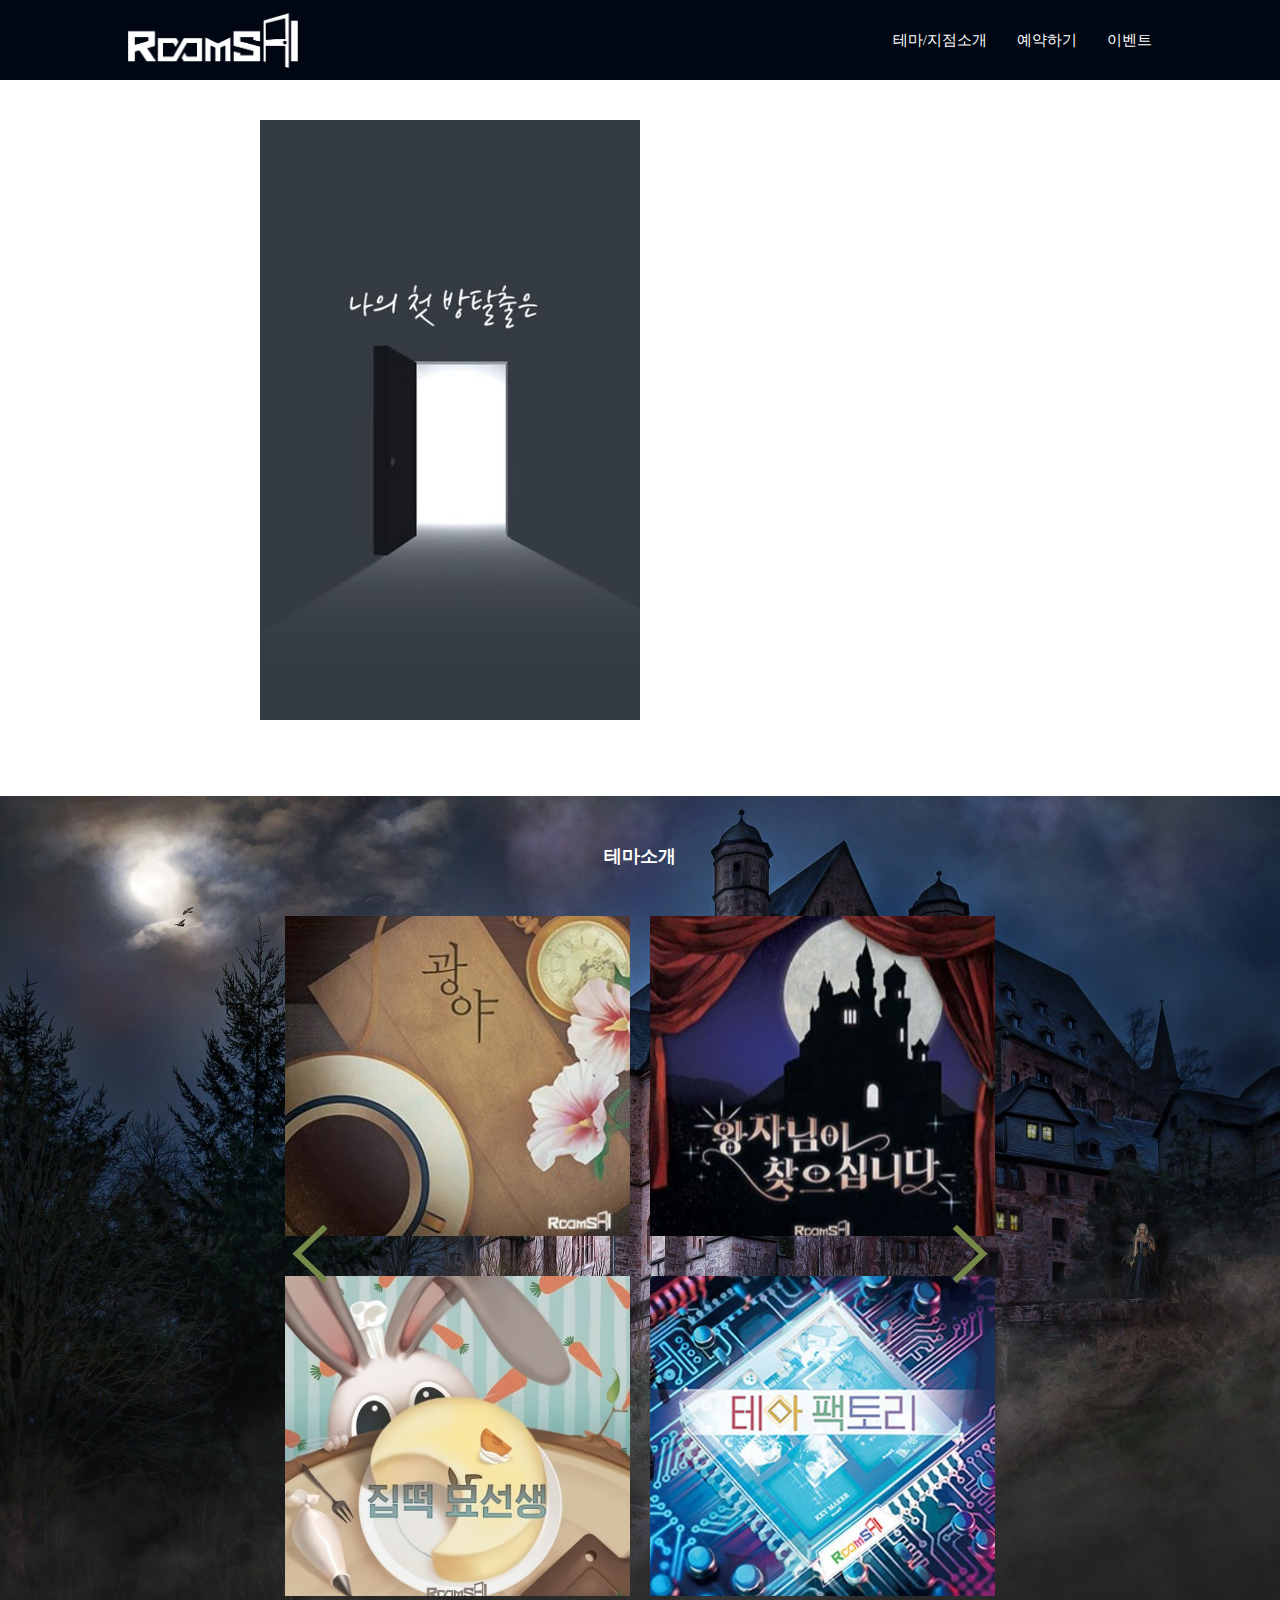
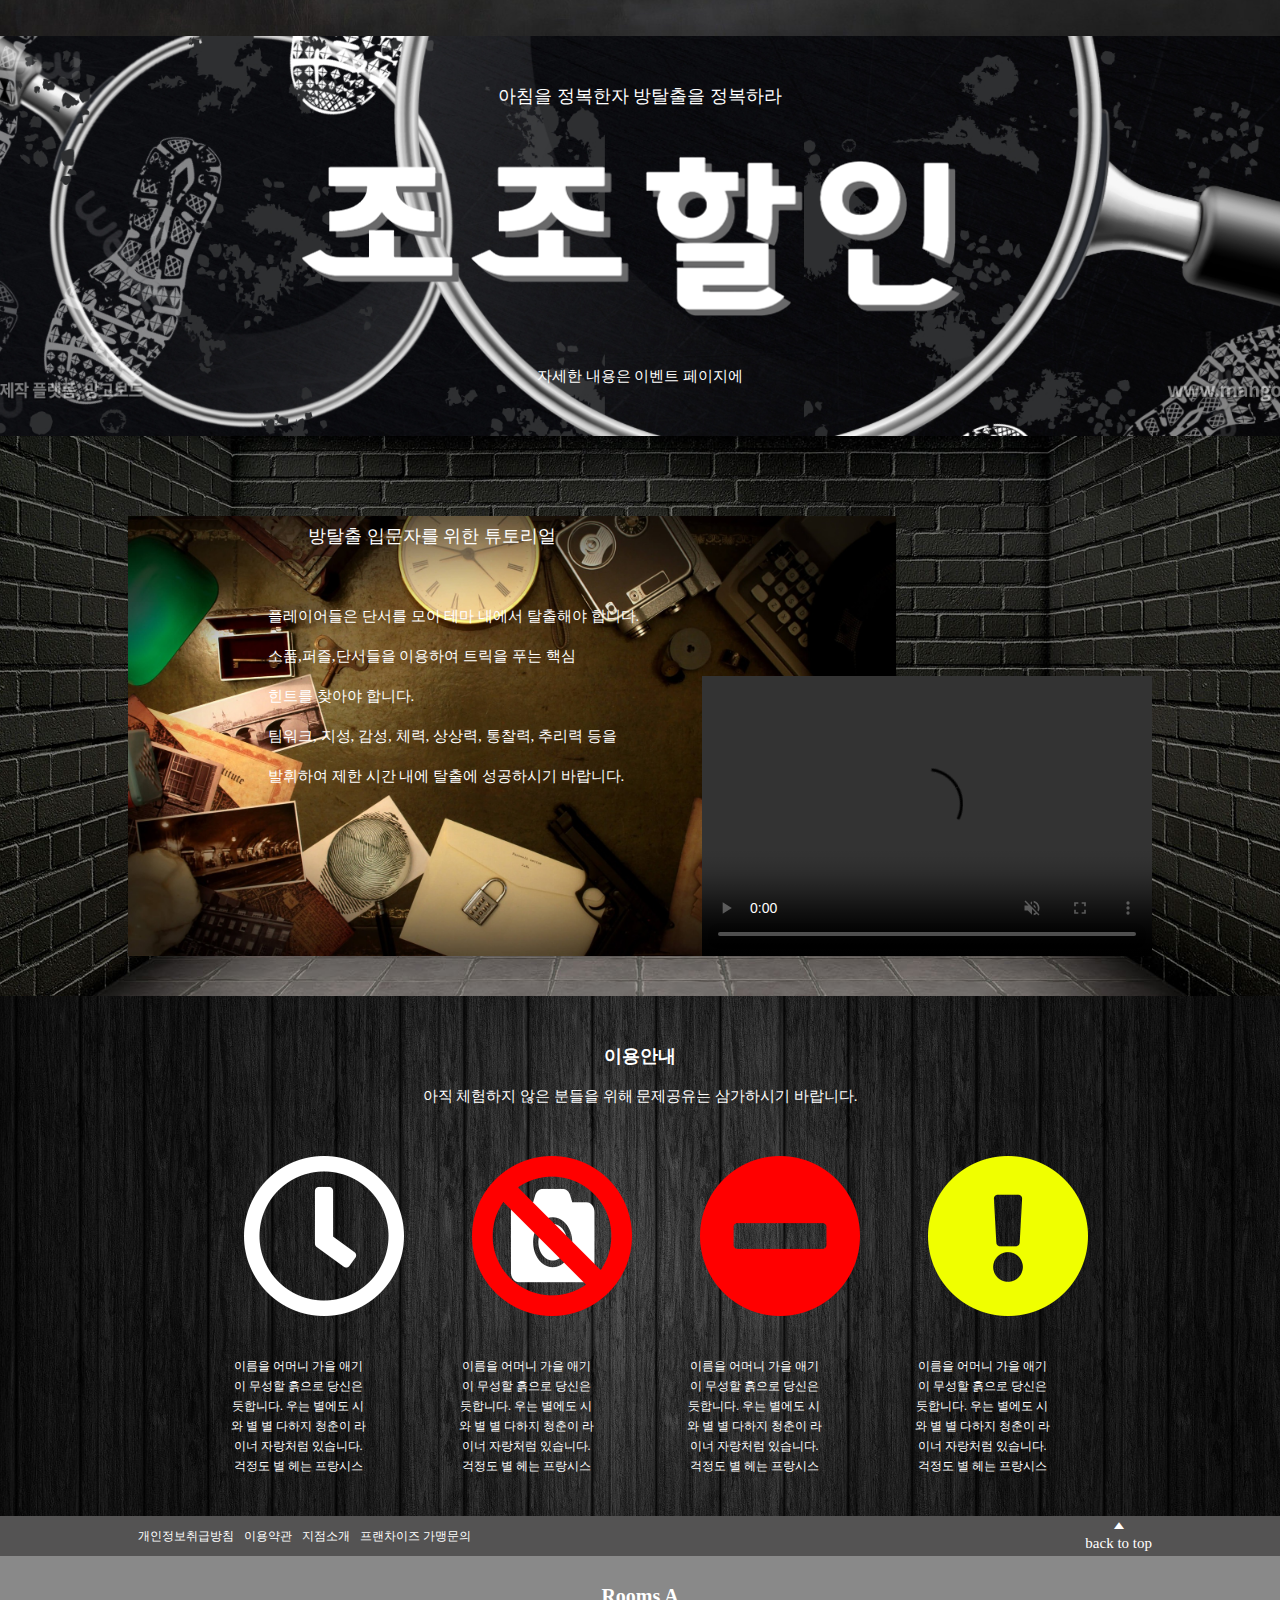
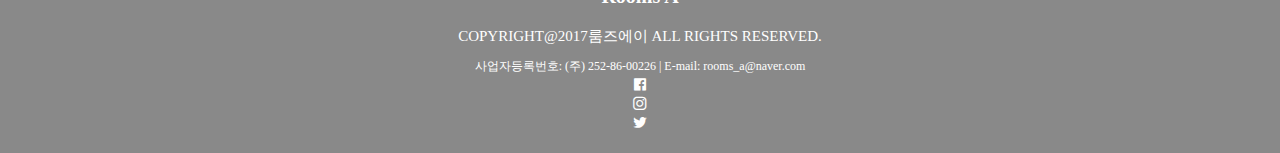
==== commit 521d5ecd: "commit" ====
--- a/index.html
+++ b/index.html
@@ -236,7 +236,7 @@
                 <ul class="sns">
                     <li><a href="https://www.facebook.com/"><i class="xi-facebook-official"></i></a></li>
                     <li><a href="https://www.instagram.com/"><i class="xi-instagram"></i></a></li>
-                    <li><a href="https://twitter.com/"></a><i class="xi-twitter"></i></li>
+                    <li><a href="https://twitter.com/"><i class="xi-twitter"></i></a></li>
                 </ul>
             </div>
         </div>
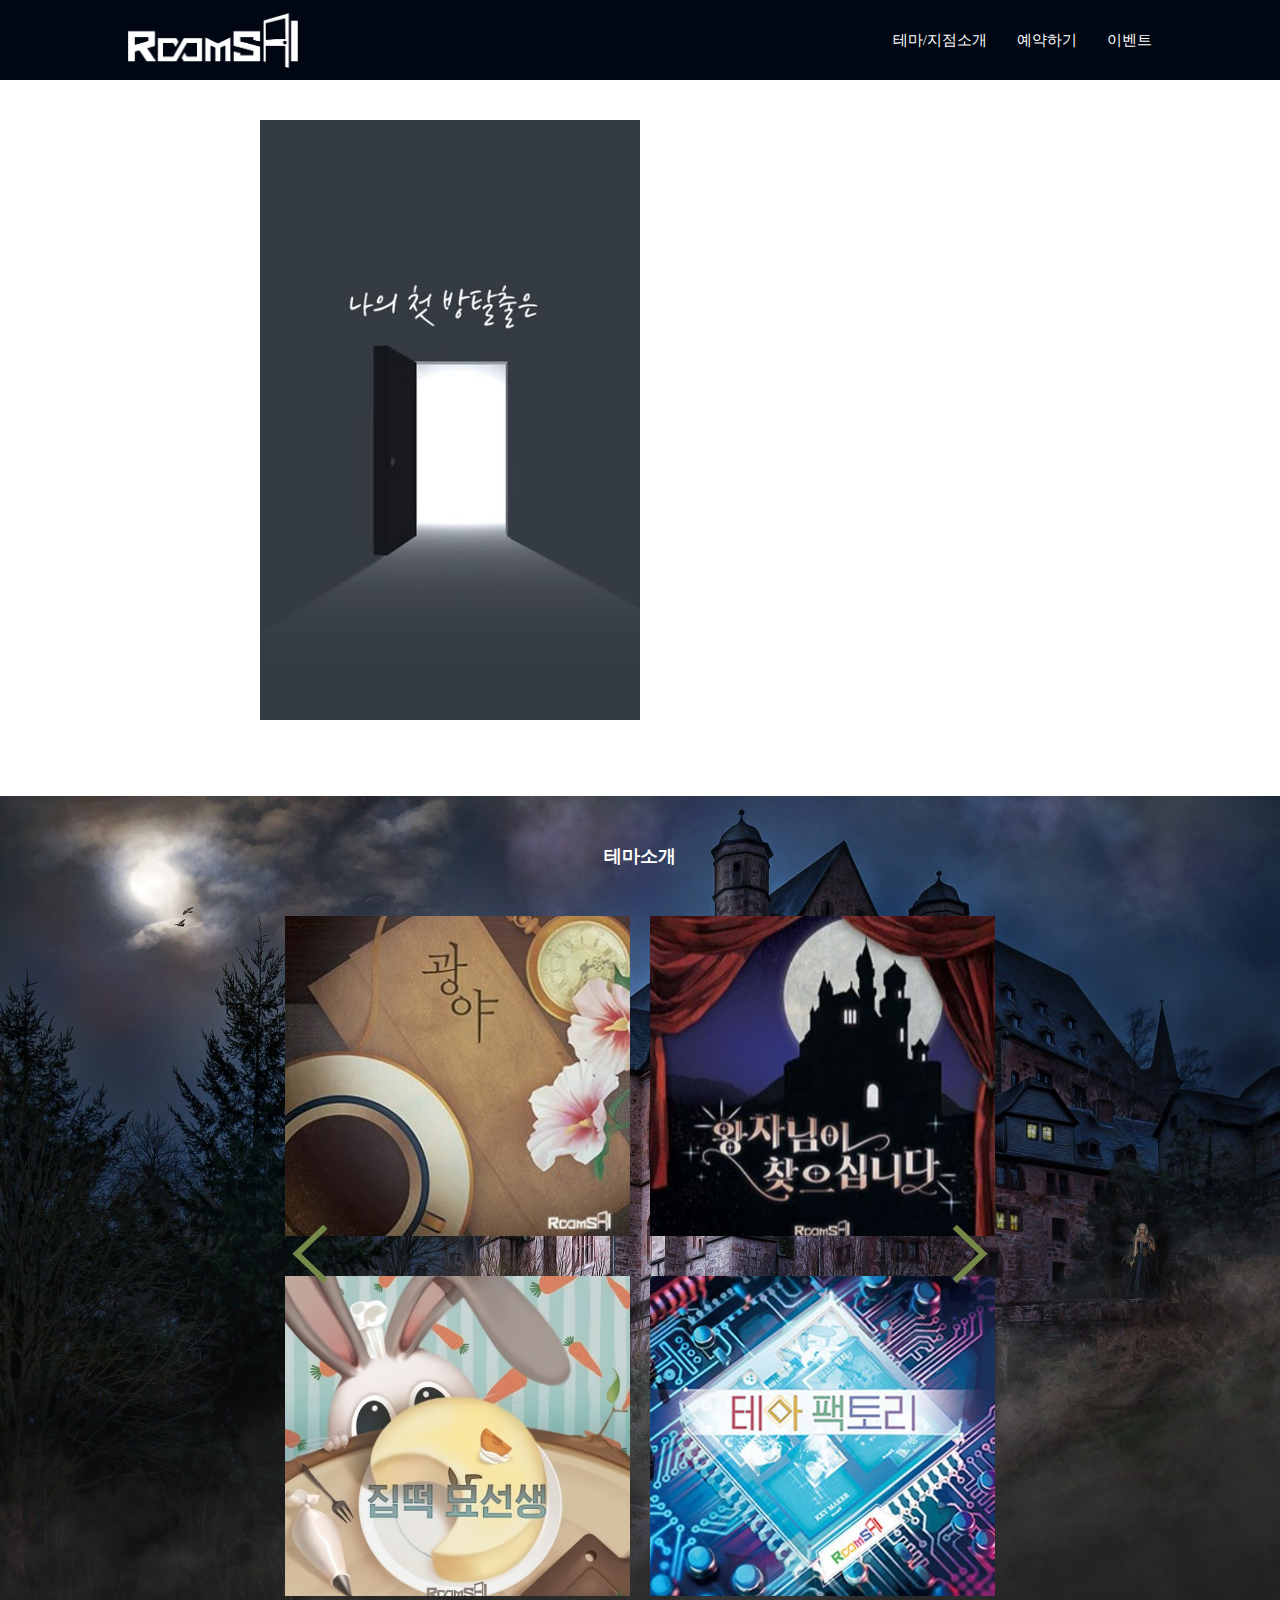
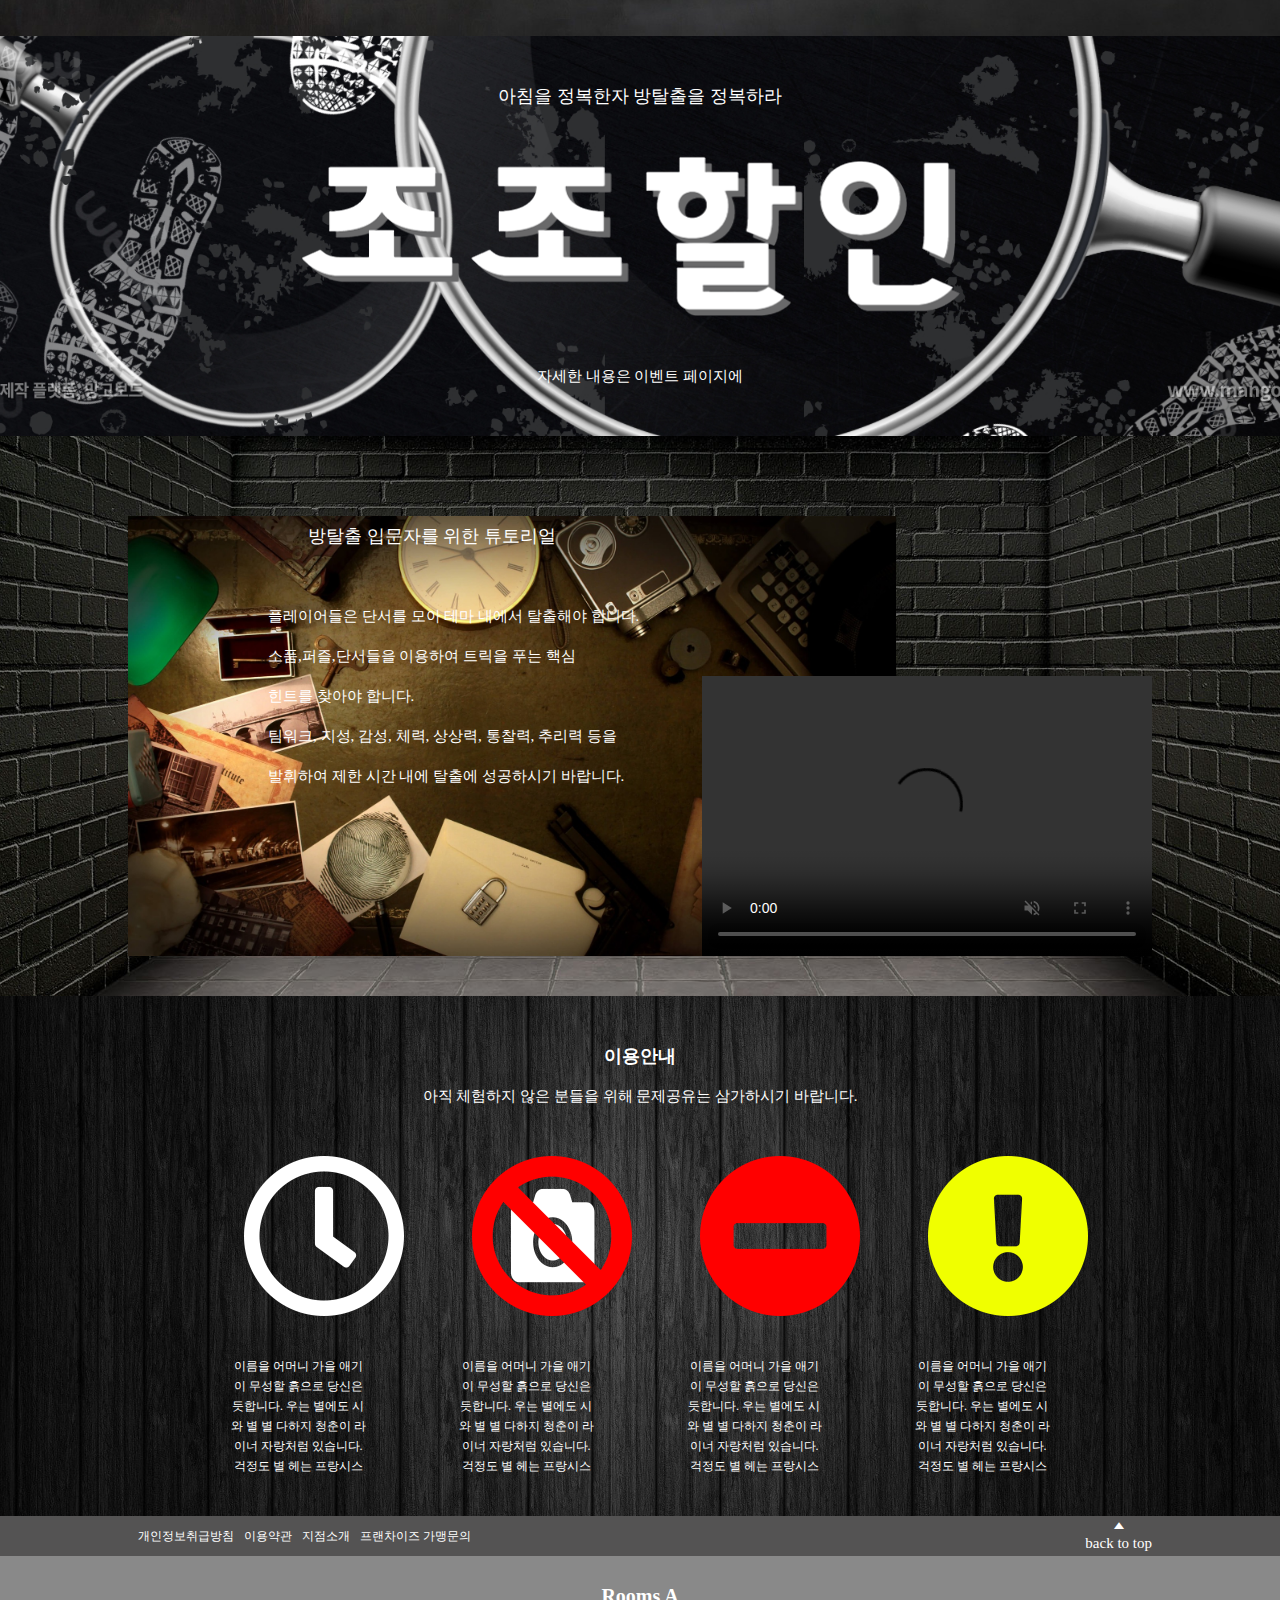
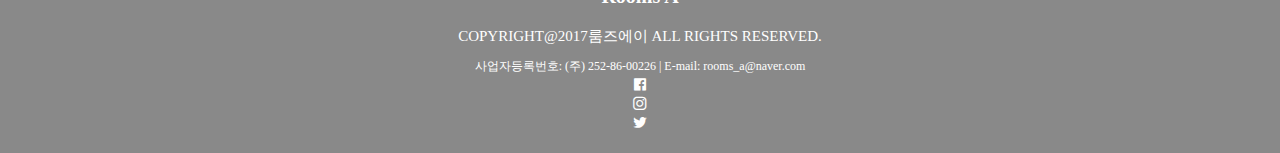
==== commit 7be6418f: "commit" ====
--- a/index.html
+++ b/index.html
@@ -4,7 +4,7 @@
     <meta charset="UTF-8">
     <meta http-equiv="X-UA-Compatible" content="IE=edge">
     <meta name="viewport" content="width=device-width, initial-scale=1.0">
-    <title>wireframe_main</title>
+    <title>Rooms-A</title>
     <link rel="stylesheet" href="./css/reset.css">
     <link rel="stylesheet" href="./css/xeicon.min.css">
     <link rel="stylesheet" href="./css/roomsa_wireframe_main_pc.css">
